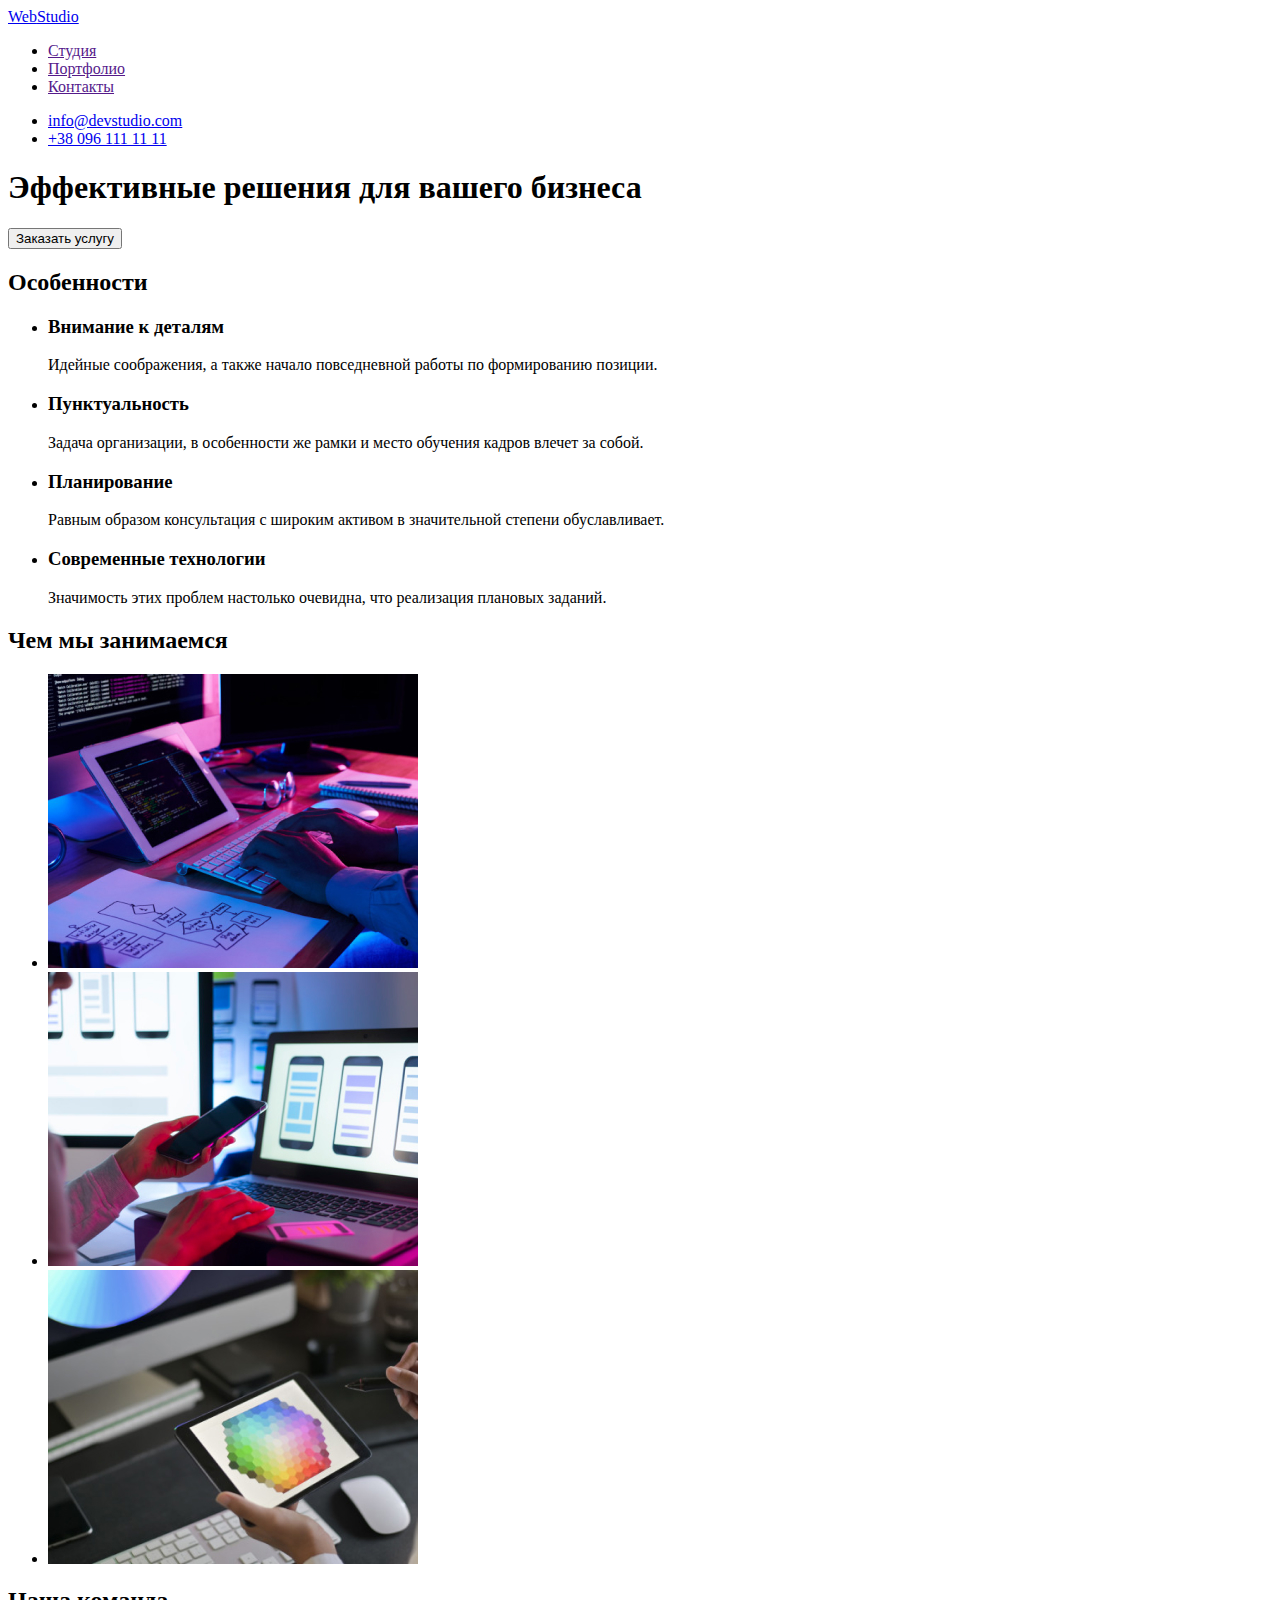
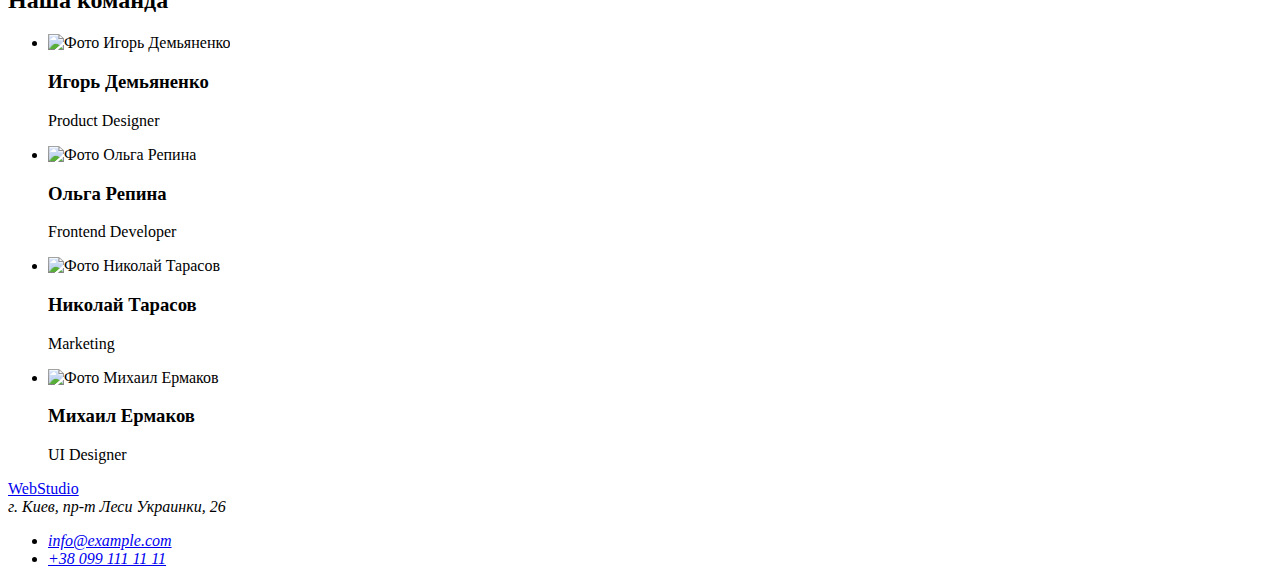
==== index.html @ fd200044 "start" ====
<!DOCTYPE html>
<html lang="ru">
  <head>
    <meta charset="UTF-8" />
    <meta http-equiv="X-UA-Compatible" content="IE=edge" />
    <meta name="viewport" content="width=device-width, initial-scale=1.0" />
    <title>Студия</title>
    <link rel="stylesheet" href="./css/style.css" />
  </head>
  <body>
    <header class="top">
      <!-- Панель навигации -->

      <nav class="panel-nav">
        <a href="/">
          <span class="web">Web</span><span class="studio">Studio</span>
        </a>
        <ul class="nav-item">
          <li><a href="">Студия</a></li>
          <li><a href="">Портфолио</a></li>
          <li><a href="">Контакты</a></li>
        </ul>
      </nav>
      <ul class="nav-contact">
        <li class="mail">
          <a href="mailto:info@devstudio.com">info@devstudio.com</a>
        </li>
        <li class="telephone">
          <a href="tel:+380961111111">+38 096 111 11 11</a>
        </li>
      </ul>
    </header>
    <main>
      <section class="basic-theme">
        <h1 class="eff_for_buss">Эффективные решения для вашего бизнеса</h1>
        <button type="button" class="button">Заказать услугу</button>
      </section>

      <!-- Особенности -->

      <section class="peculiarities">
        <h2>Особенности</h2>
        <ul class="pec-list">
          <li class="pec-item">
            <h3 class="pec-head">Внимание к деталям</h3>
            <p class="pec-parag">
              Идейные соображения, а также начало повседневной работы по
              формированию позиции.
            </p>
          </li>
          <li class="pec-item">
            <h3 class="pec-head">Пунктуальность</h3>
            <p class="pec-parag">
              Задача организации, в особенности же рамки и место обучения кадров
              влечет за собой.
            </p>
          </li>
          <li class="pec-item">
            <h3 class="pec-head">Планирование</h3>
            <p class="pec-parag">
              Равным образом консультация с широким активом в значительной
              степени обуславливает.
            </p>
          </li>
          <li class="pec-item">
            <h3 class="pec-head">Современные технологии</h3>
            <p class="pec-parag">
              Значимость этих проблем настолько очевидна, что реализация
              плановых заданий.
            </p>
          </li>
        </ul>
      </section>

      <!-- Чем мы занимаемся -->

      <section class="wwd">
        <h2 class="team-wwd-head">Чем мы занимаемся</h2>
        <ul class="wwd-list">
          <li class="wwd-item">
            <img src="./img/img1.jpg" alt="программирование" width="370" />
          </li>
          <li class="wwd-item">
            <img
              src="./img/img2.jpg"
              alt="разработка мобильных приложений"
              width="370"
            />
          </li>
          <li class="wwd-item">
            <img src="./img/img3.jpg" alt="графический дизайн" width="370" />
          </li>
        </ul>
      </section>

      <!-- Наша команда -->

      <section class="team">
        <h2 class="team-head">Наша команда</h2>
        <ul class="team-list">
          <li class="team-card">
            <img
              src="/goit-markup-hw-01/img/igor.jpg"
              alt="Фото Игорь Демьяненко"
              width="270"
            />
            <h3 class="name">Игорь Демьяненко</h3>
            <p class="position">Product Designer</p>
          </li>
          <li class="team-card">
            <img
              src="/goit-markup-hw-01/img/olga.jpg"
              alt="Фото Ольга Репина"
              width="270"
            />
            <h3 class="name">Ольга Репина</h3>
            <p class="position">Frontend Developer</p>
          </li>
          <li class="team-card">
            <img
              src="/goit-markup-hw-01/img/nikolay.jpg"
              alt="Фото Николай Тарасов"
              width="270"
            />
            <h3 class="name">Николай Тарасов</h3>
            <p class="position">Marketing</p>
          </li>
          <li class="team-card">
            <img
              src="/goit-markup-hw-01/img/mike.jpg"
              alt="Фото Михаил Ермаков"
              width="270"
            />
            <h3 class="name">Михаил Ермаков</h3>
            <p class="position">UI Designer</p>
          </li>
        </ul>
      </section>
    </main>
    <footer>
      <div class="footer-sec">
        <a href="/">
          <span class="logo">Web</span><span class="studio">Studio</span>
        </a>

        <!-- Как нас найти -->
        <address>
          <span class="location">г. Киев, пр-т Леси Украинки, 26</span>
          <ul class="connection-list">
            <li class="conn-item">
              <a href="mailto:info@example.com">info@example.com</a>
            </li>
            <li class="conn-item">
              <a href="tel:+380991111111">+38 099 111 11 11</a>
            </li>
          </ul>
        </address>
      </div>
    </footer>
  </body>
</html>
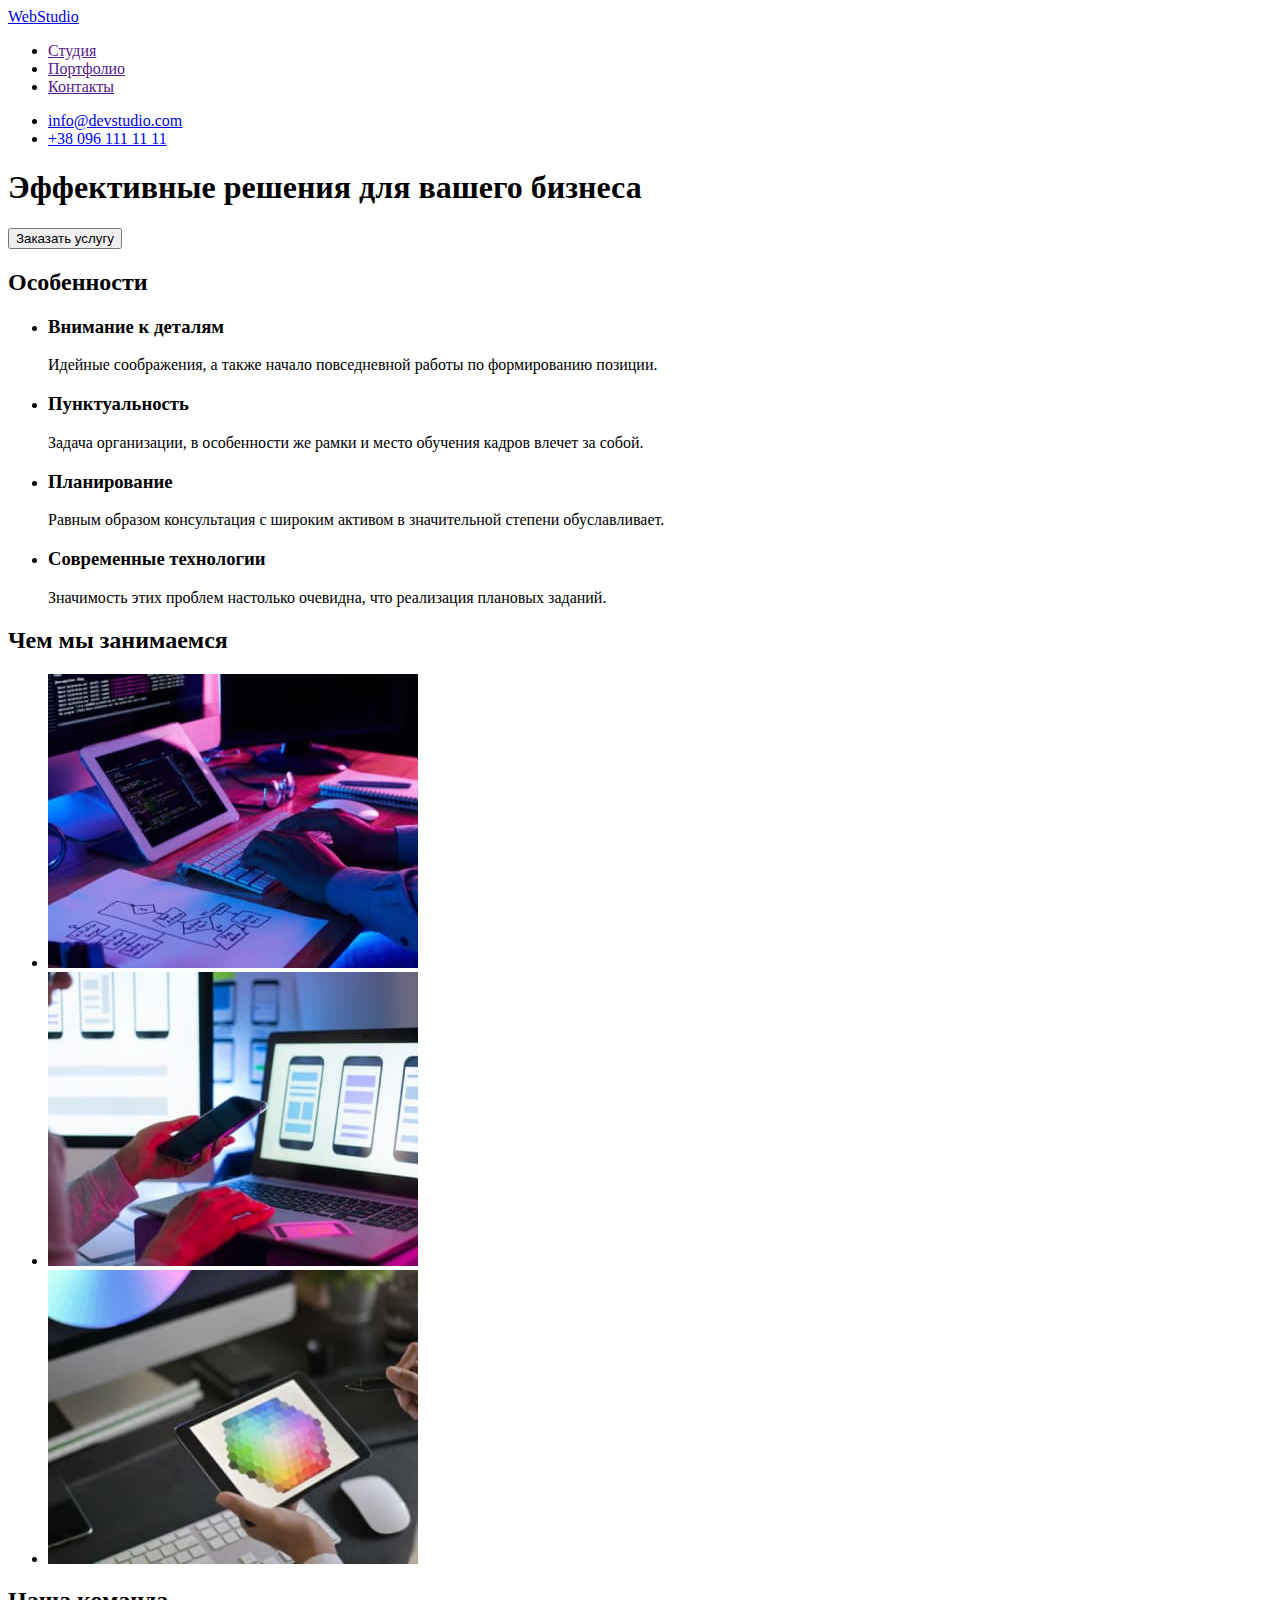
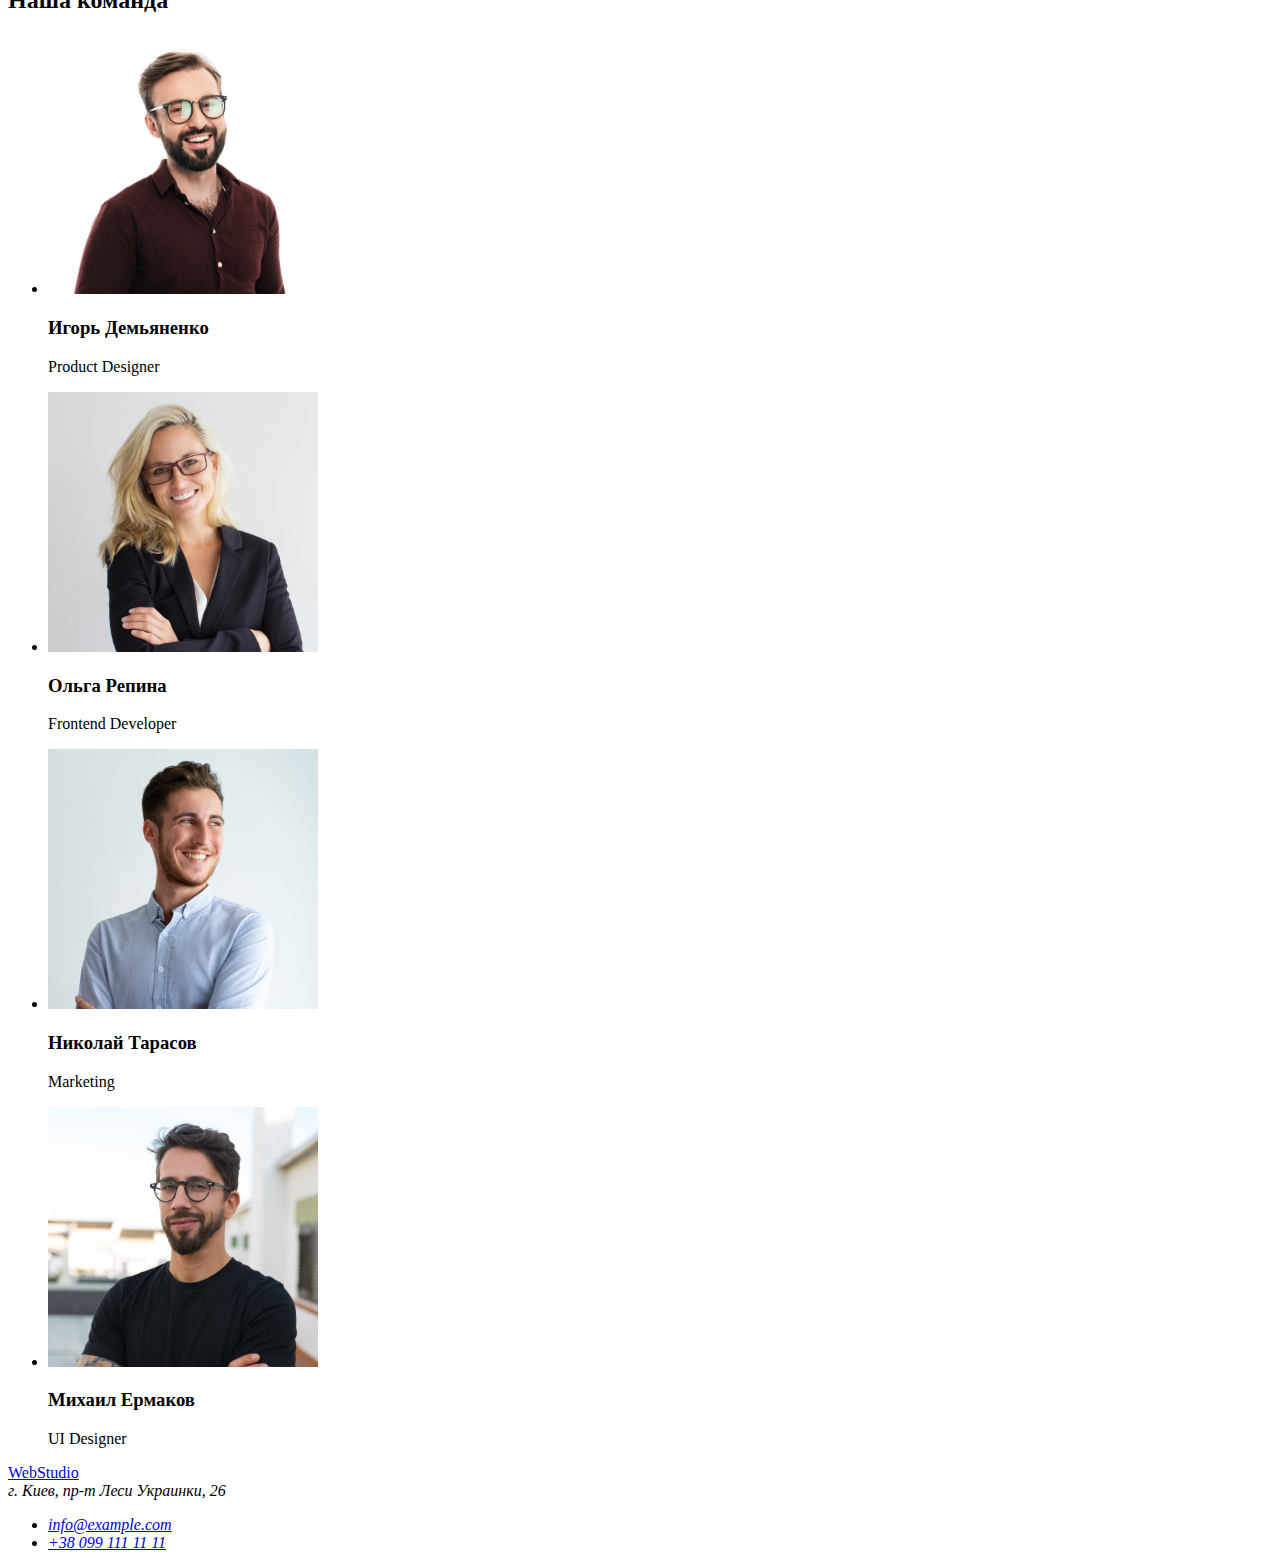
==== commit 38857148: "portfolio-first" ====
--- a/index.html
+++ b/index.html
@@ -99,26 +99,18 @@
         <h2 class="team-head">Наша команда</h2>
         <ul class="team-list">
           <li class="team-card">
-            <img
-              src="/goit-markup-hw-01/img/igor.jpg"
-              alt="Фото Игорь Демьяненко"
-              width="270"
-            />
+            <img src="/img/igor.jpg" alt="Фото Игорь Демьяненко" width="270" />
             <h3 class="name">Игорь Демьяненко</h3>
             <p class="position">Product Designer</p>
           </li>
           <li class="team-card">
-            <img
-              src="/goit-markup-hw-01/img/olga.jpg"
-              alt="Фото Ольга Репина"
-              width="270"
-            />
+            <img src="/img/olga.jpg" alt="Фото Ольга Репина" width="270" />
             <h3 class="name">Ольга Репина</h3>
             <p class="position">Frontend Developer</p>
           </li>
           <li class="team-card">
             <img
-              src="/goit-markup-hw-01/img/nikolay.jpg"
+              src="/img/nikolay.jpg"
               alt="Фото Николай Тарасов"
               width="270"
             />
@@ -126,11 +118,7 @@
             <p class="position">Marketing</p>
           </li>
           <li class="team-card">
-            <img
-              src="/goit-markup-hw-01/img/mike.jpg"
-              alt="Фото Михаил Ермаков"
-              width="270"
-            />
+            <img src="/img/mike.jpg" alt="Фото Михаил Ермаков" width="270" />
             <h3 class="name">Михаил Ермаков</h3>
             <p class="position">UI Designer</p>
           </li>
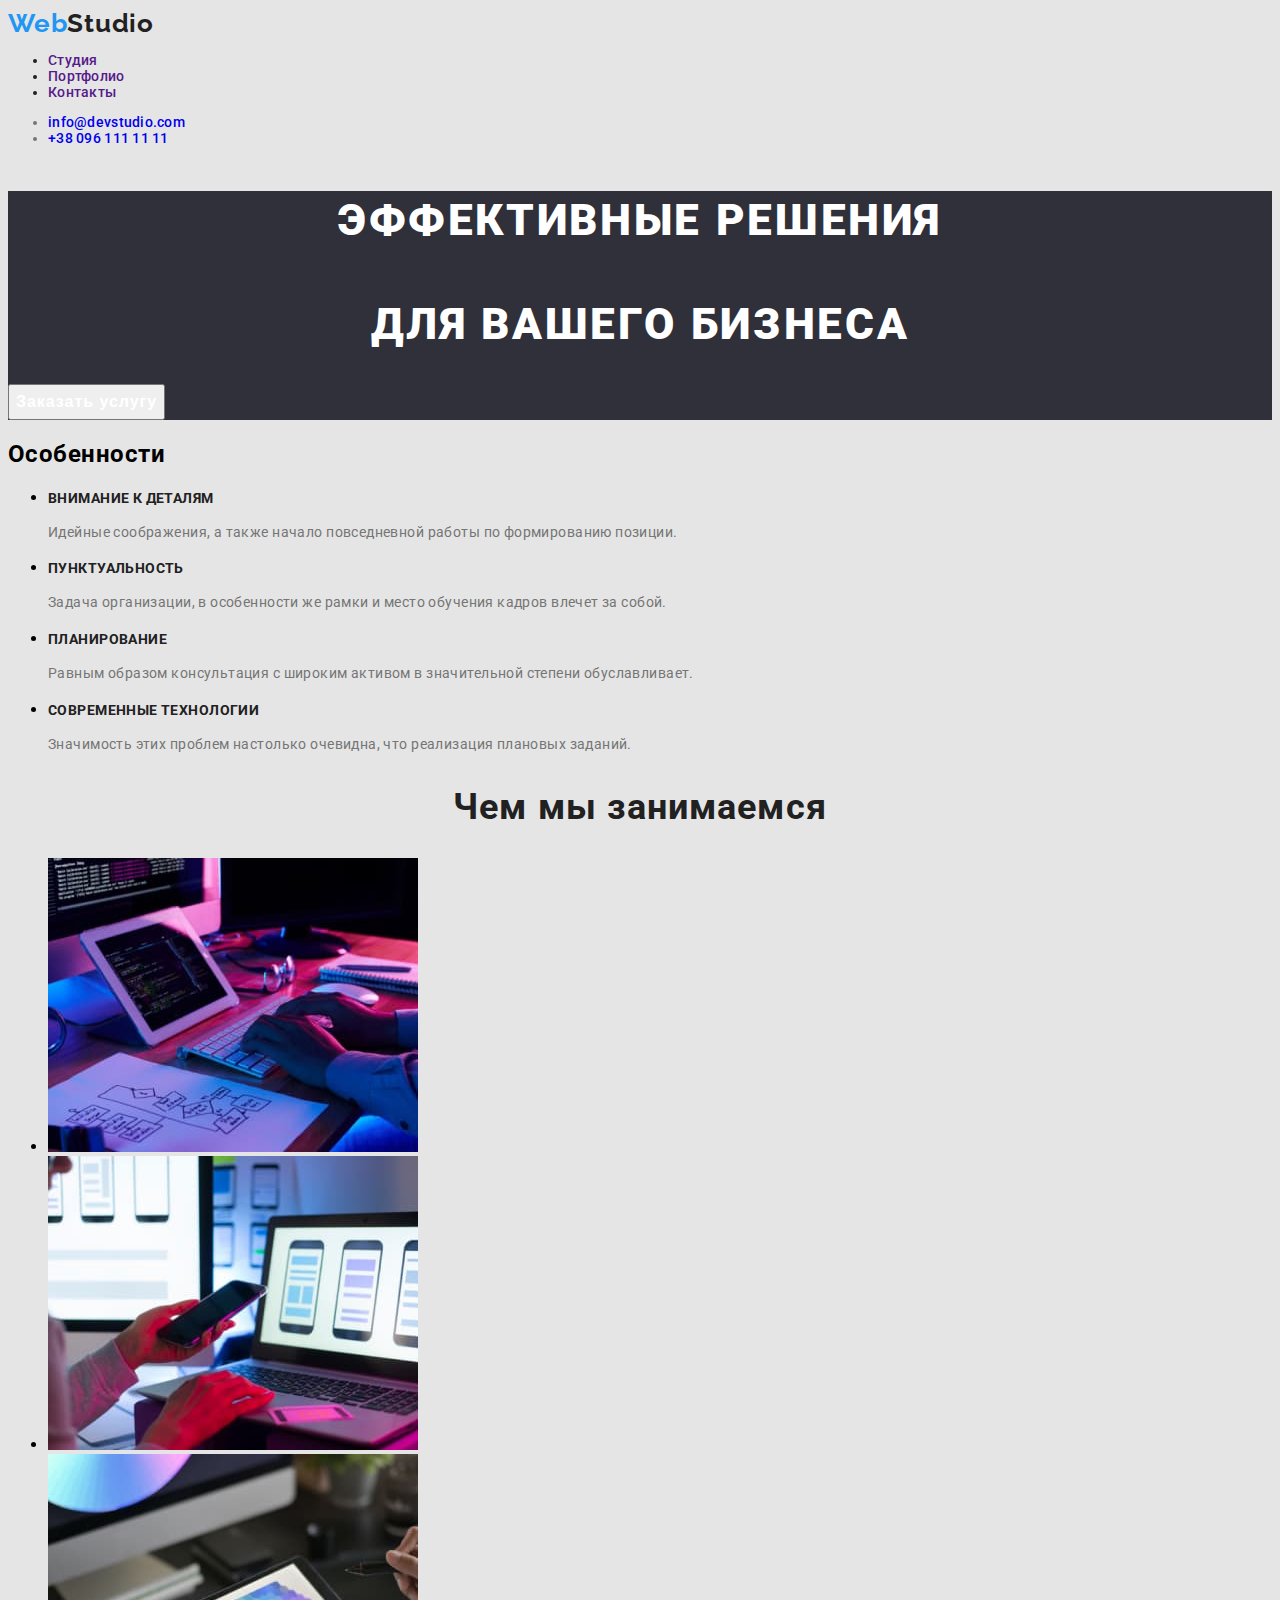
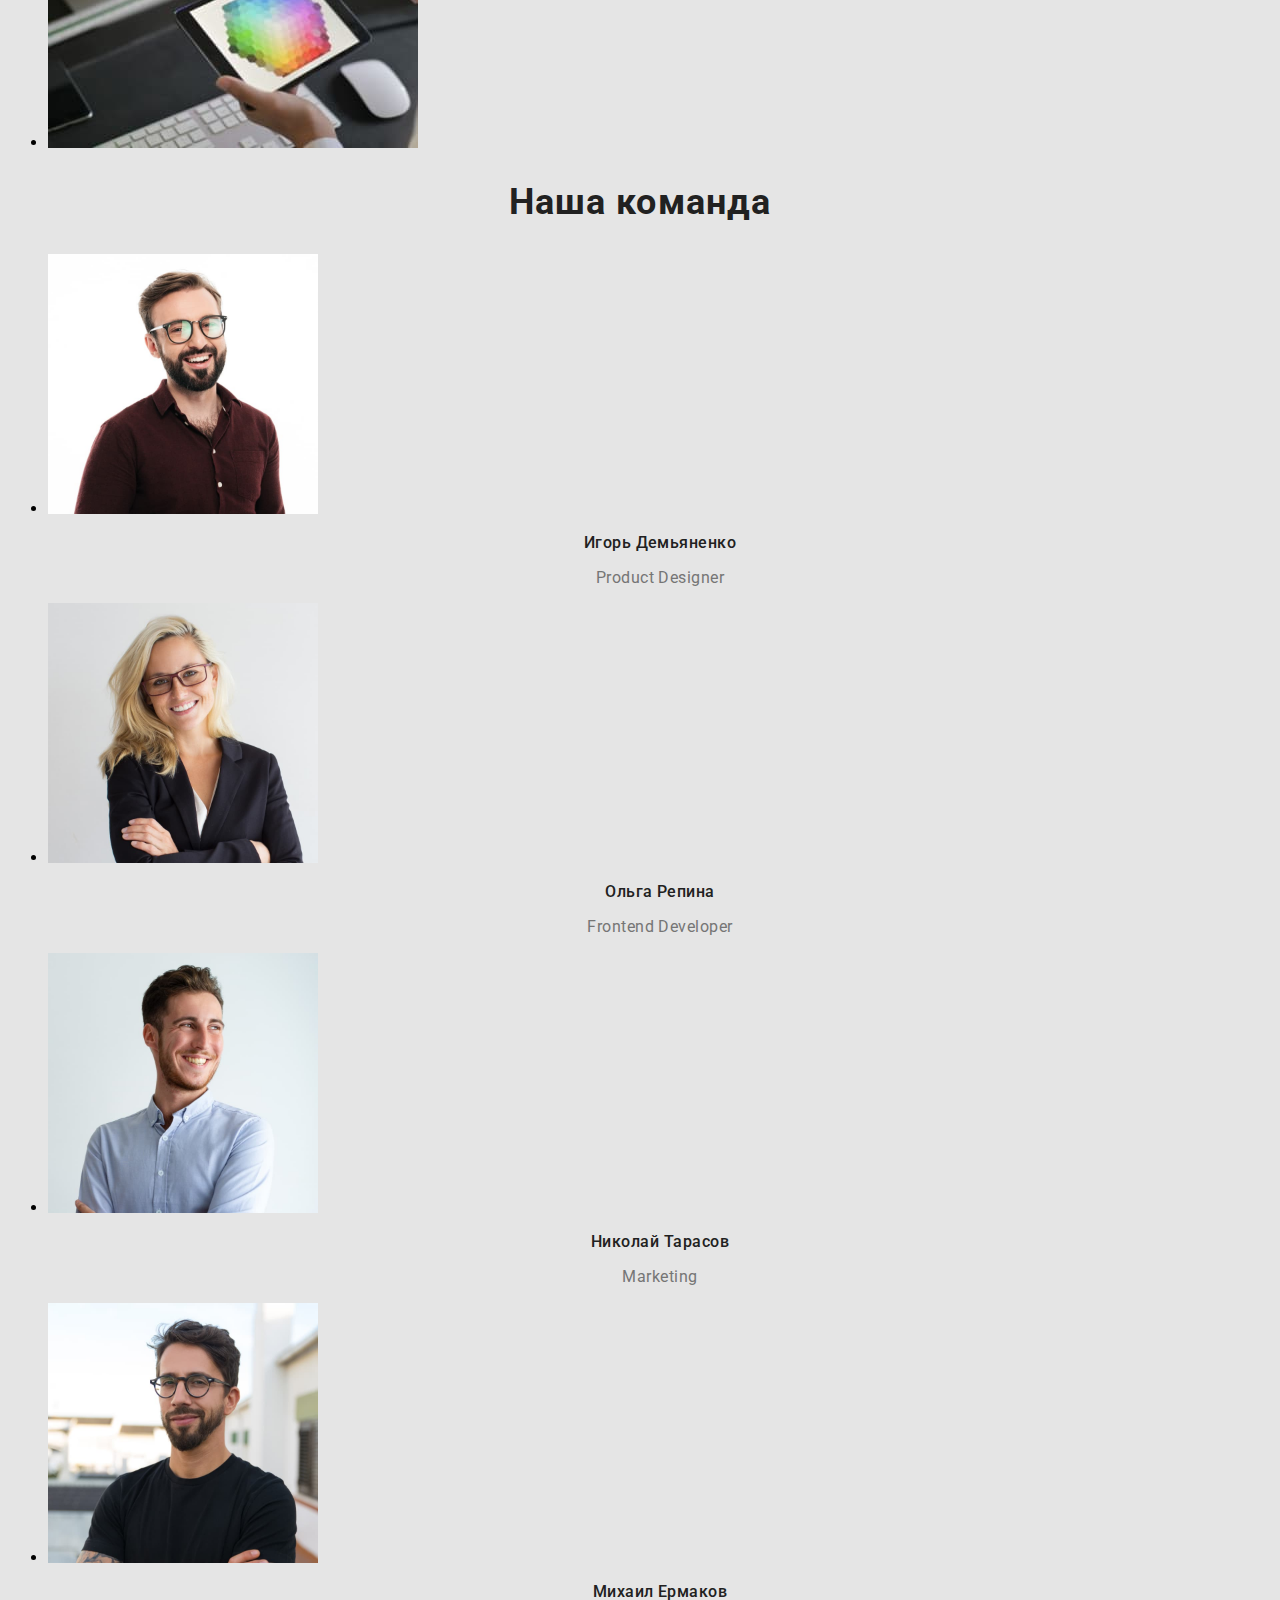
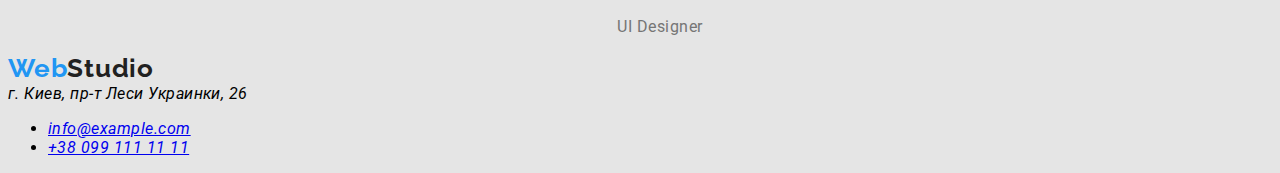
==== commit eae6e0cb: "first-textstyle" ====
--- a/index.html
+++ b/index.html
@@ -5,14 +5,18 @@
     <meta http-equiv="X-UA-Compatible" content="IE=edge" />
     <meta name="viewport" content="width=device-width, initial-scale=1.0" />
     <title>Студия</title>
-    <link rel="stylesheet" href="./css/style.css" />
+    <link rel="stylesheet " href="./css/style.css" />
+    <link
+      href="https://fonts.googleapis.com/css2?family=Oleo+Script&family=Raleway&family=Roboto:wght@400;500;700;900&display=swap"
+      rel="stylesheet"
+    />
   </head>
   <body>
     <header class="top">
       <!-- Панель навигации -->
 
       <nav class="panel-nav">
-        <a href="/">
+        <a class="logo" href="/">
           <span class="web">Web</span><span class="studio">Studio</span>
         </a>
         <ul class="nav-item">
@@ -32,7 +36,10 @@
     </header>
     <main>
       <section class="basic-theme">
-        <h1 class="eff_for_buss">Эффективные решения для вашего бизнеса</h1>
+        <h1 class="eff-for-buss">
+          <p>Эффективные решения</p>
+          для вашего бизнеса
+        </h1>
         <button type="button" class="button">Заказать услугу</button>
       </section>
 
@@ -75,7 +82,7 @@
       <!-- Чем мы занимаемся -->
 
       <section class="wwd">
-        <h2 class="team-wwd-head">Чем мы занимаемся</h2>
+        <h2 class="wwd-title">Чем мы занимаемся</h2>
         <ul class="wwd-list">
           <li class="wwd-item">
             <img src="./img/img1.jpg" alt="программирование" width="370" />
@@ -96,7 +103,7 @@
       <!-- Наша команда -->
 
       <section class="team">
-        <h2 class="team-head">Наша команда</h2>
+        <h2 class="team-title">Наша команда</h2>
         <ul class="team-list">
           <li class="team-card">
             <img src="/img/igor.jpg" alt="Фото Игорь Демьяненко" width="270" />
@@ -127,8 +134,8 @@
     </main>
     <footer>
       <div class="footer-sec">
-        <a href="/">
-          <span class="logo">Web</span><span class="studio">Studio</span>
+        <a class="logo" href="/">
+          <span class="web">Web</span><span class="studio">Studio</span>
         </a>
 
         <!-- Как нас найти -->
--- a/css/style.css
+++ b/css/style.css
@@ -0,0 +1,128 @@
+body {
+  background-color: #e5e5e5;
+  font-family: Roboto, sans-serif;
+  letter-spacing: 0.03em;
+}
+
+/* Панель навигации  */
+.logo {
+  font-family: Raleway, sans-serif;
+  font-weight: 700;
+  font-size: 26px;
+  letter-spacing: 0.03em;
+  line-height: 1.19;
+}
+.logo {
+  text-decoration: none;
+}
+.web {
+  color: #2196f3;
+}
+.studio {
+  color: #212121;
+}
+.nav-item {
+  font-weight: 500;
+  font-size: 14px;
+  line-height: 1.14;
+  letter-spacing: 0.02em;
+  color: #212121;
+}
+.nav-item a {
+  text-decoration: none;
+}
+.nav-item a:hover {
+  color: #2196f3;
+  text-decoration: underline;
+}
+.nav-item a:focus {
+  color: #2196f3;
+  text-decoration: underline;
+}
+.nav-contact {
+  font-weight: 500;
+  font-size: 14px;
+  line-height: 1.14;
+  letter-spacing: 0.02em;
+  color: #757575;
+}
+.nav-contact a {
+  text-decoration: none;
+}
+.nav-contact a:hover {
+  color: #2196f3;
+  text-decoration: underline;
+}
+.nav-contact a:focus {
+  color: #2196f3;
+  text-decoration: underline;
+}
+.basic-theme {
+  background-color: #2f303a;
+}
+.eff-for-buss {
+  font-weight: 900;
+  font-size: 44px;
+  line-height: 1.36;
+  text-align: center;
+  letter-spacing: 0.06em;
+  text-transform: uppercase;
+  color: #ffffff;
+}
+.button {
+  font-weight: 700;
+  font-size: 16px;
+  line-height: 1.88;
+  display: flex;
+  align-items: center;
+  text-align: center;
+  letter-spacing: 0.06em;
+  color: #ffffff;
+}
+.pec-head {
+  font-weight: 700;
+  font-size: 14px;
+  line-height: 1.14;
+  letter-spacing: 0.03em;
+  text-transform: uppercase;
+  color: #212121;
+}
+.pec-parag {
+  font-weight: 400;
+  font-size: 14px;
+  line-height: 1.7;
+  letter-spacing: 0.03em;
+  color: #757575;
+}
+.wwd-title {
+  font-weight: 700;
+  font-size: 36px;
+  line-height: 1.16;
+  text-align: center;
+  letter-spacing: 0.03em;
+  color: #212121;
+}
+.team-title {
+  font-weight: 700;
+  font-size: 36px;
+  line-height: 1.16;
+  text-align: center;
+  letter-spacing: 0.03em;
+  color: #212121;
+}
+.name {
+  font-weight: 500;
+  font-size: 16px;
+  line-height: 1.18;
+  text-align: center;
+  letter-spacing: 0.03em;
+  color: #212121;
+}
+.position {
+  font-weight: 400;
+  font-size: 16px;
+  line-height: 1.18;
+  text-align: center;
+  letter-spacing: 0.03em;
+  color: #757575;
+}
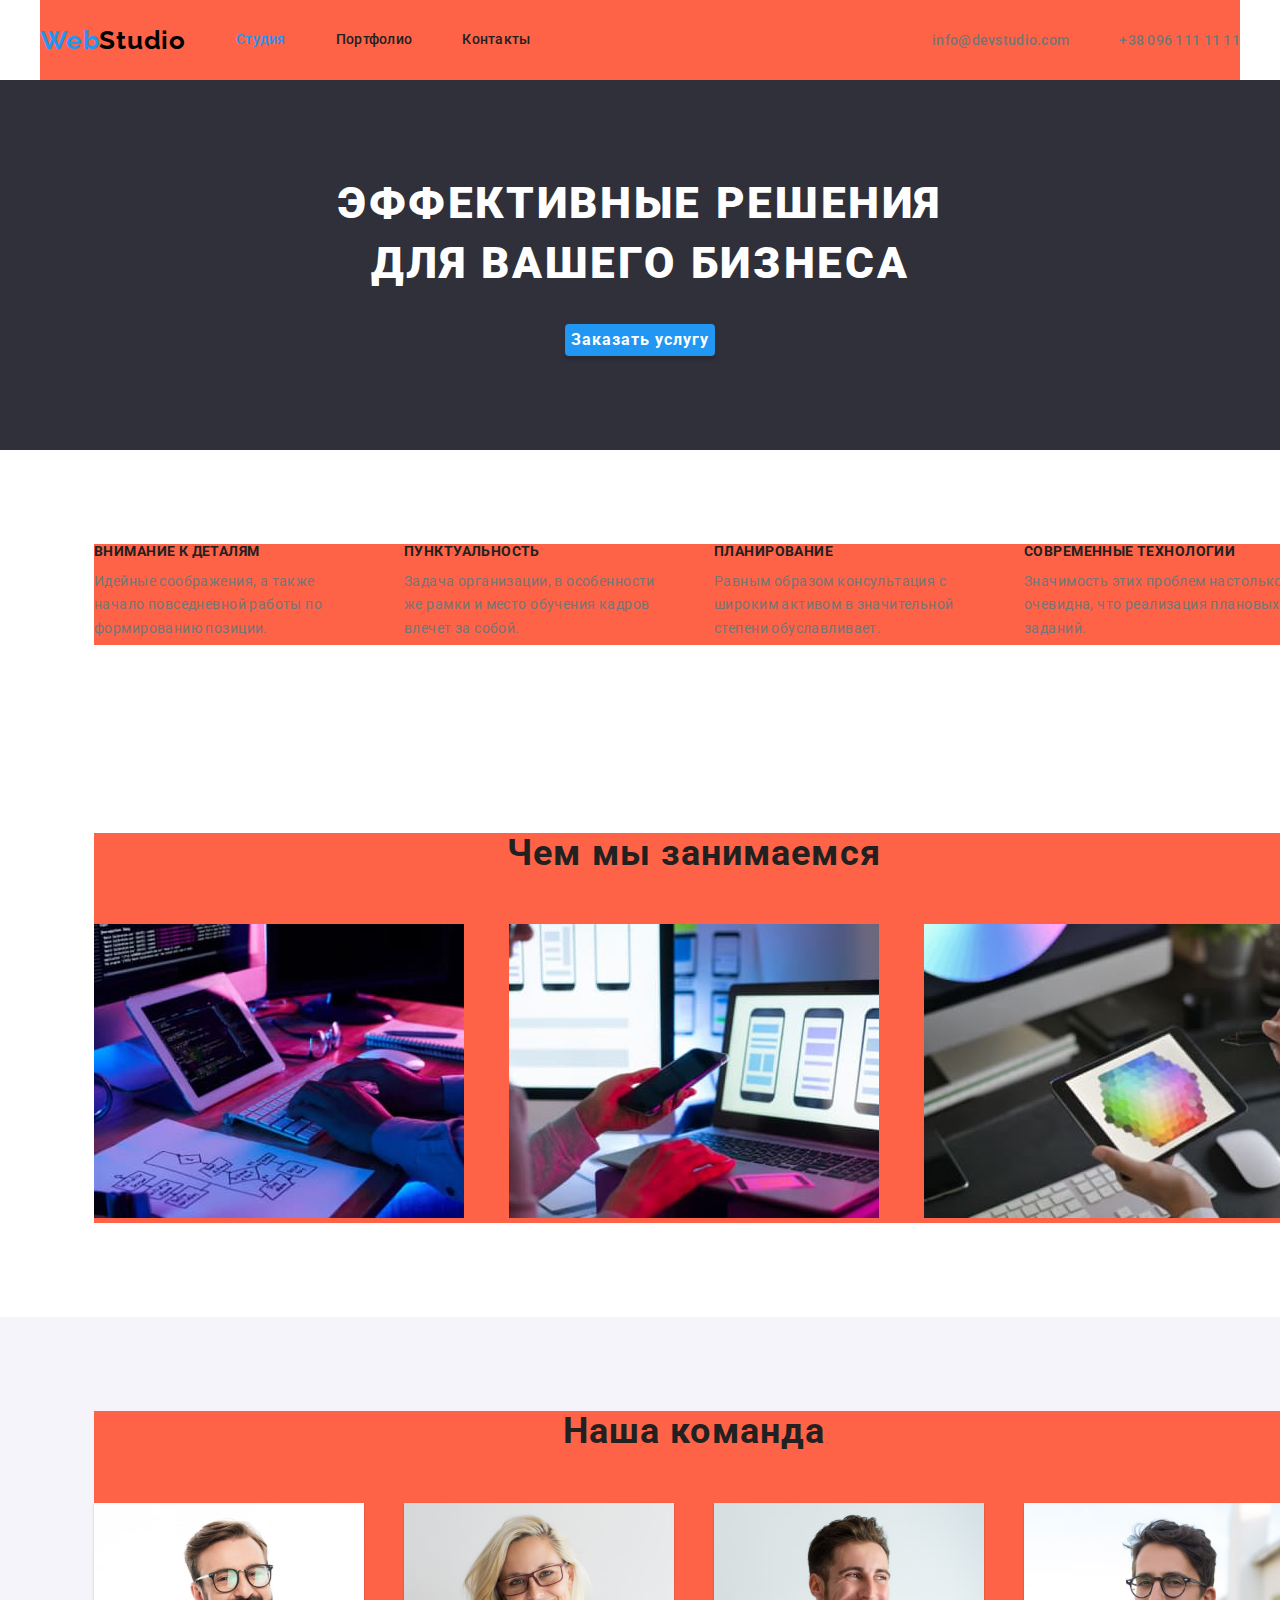
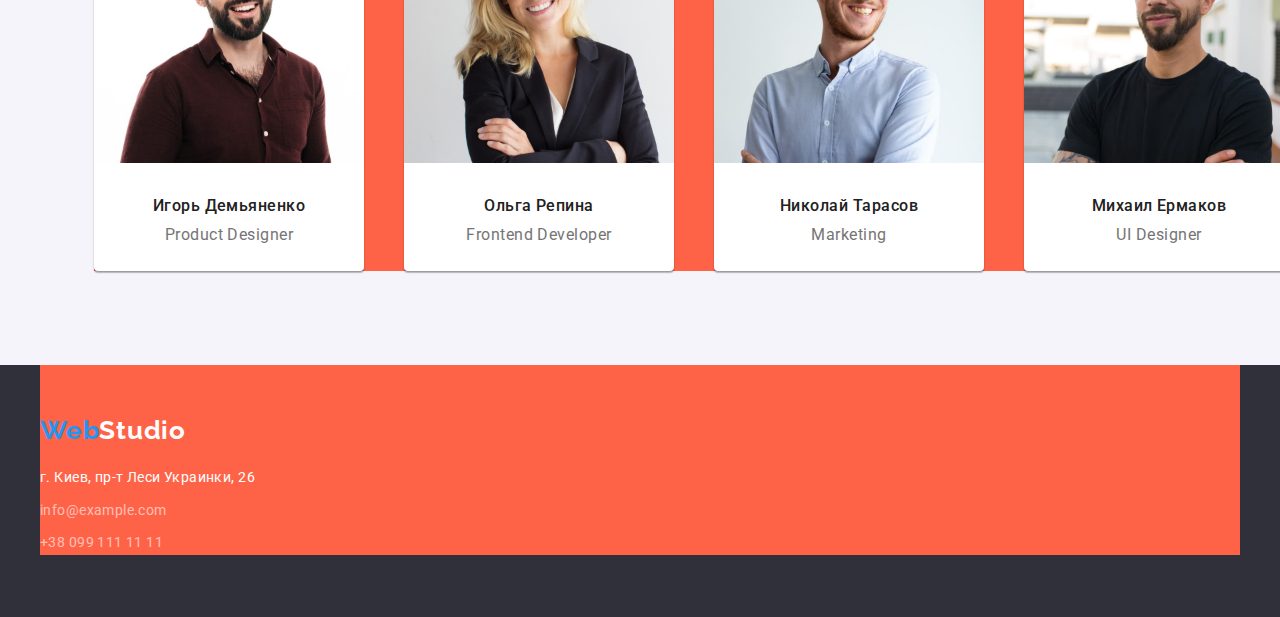
==== commit 0e1edd9d: "start hm03" ====
--- a/index.html
+++ b/index.html
@@ -5,151 +5,164 @@
     <meta http-equiv="X-UA-Compatible" content="IE=edge" />
     <meta name="viewport" content="width=device-width, initial-scale=1.0" />
     <title>Студия</title>
-    <link rel="stylesheet " href="./css/style.css" />
     <link
-      href="https://fonts.googleapis.com/css2?family=Oleo+Script&family=Raleway&family=Roboto:wght@400;500;700;900&display=swap"
+      rel="stylesheet"
+      href="https://cdnjs.cloudflare.com/ajax/libs/modern-normalize/1.1.0/modern-normalize.min.css"
+    />
+    <link rel="stylesheet" href="./css/style.css" />
+    <link
+      href="https://fonts.googleapis.com/css2?family=Raleway:wght@400;700&family=Roboto:wght@400;500;700;900&display=swap"
       rel="stylesheet"
     />
   </head>
   <body>
     <header class="top">
-      <!-- Панель навигации -->
+      <!-- nav-sec -->
 
-      <nav class="panel-nav">
+      <nav class="panel-nav container">
         <a class="logo" href="/">
           <span class="web">Web</span><span class="studio">Studio</span>
         </a>
         <ul class="nav-item">
-          <li><a href="">Студия</a></li>
-          <li><a href="">Портфолио</a></li>
+          <li><a class="current" href="./index.html">Студия</a></li>
+          <li><a href="./portfolio.html">Портфолио</a></li>
           <li><a href="">Контакты</a></li>
         </ul>
+        <ul class="nav-contact">
+          <li class="mail">
+            <a href="mailto:info@devstudio.com">info@devstudio.com</a>
+          </li>
+          <li class="telephone">
+            <a href="tel:+380961111111">+38 096 111 11 11</a>
+          </li>
+        </ul>
       </nav>
-      <ul class="nav-contact">
-        <li class="mail">
-          <a href="mailto:info@devstudio.com">info@devstudio.com</a>
-        </li>
-        <li class="telephone">
-          <a href="tel:+380961111111">+38 096 111 11 11</a>
-        </li>
-      </ul>
     </header>
     <main>
-      <section class="basic-theme">
-        <h1 class="eff-for-buss">
-          <p>Эффективные решения</p>
+      <!-- hero -->
+
+      <section class="section basic-theme">
+        <h1 class="hero-title">
+          Эффективные решения<br />
           для вашего бизнеса
         </h1>
-        <button type="button" class="button">Заказать услугу</button>
+        <button type="button" class="button one">Заказать услугу</button>
       </section>
 
-      <!-- Особенности -->
+      <!-- peculiarities -->
 
-      <section class="peculiarities">
-        <h2>Особенности</h2>
-        <ul class="pec-list">
-          <li class="pec-item">
-            <h3 class="pec-head">Внимание к деталям</h3>
-            <p class="pec-parag">
-              Идейные соображения, а также начало повседневной работы по
-              формированию позиции.
-            </p>
+      <section class="section peculiarities">
+        <div class="container">
+          <ul class="pec-list">
+            <li class="pec-item">
+              <h3 class="pec-head">Внимание к деталям</h3>
+              <p class="pec-parag">
+                Идейные соображения, а также начало повседневной работы по
+                формированию позиции.
+              </p>
+            </li>
+            <li class="pec-item">
+              <h3 class="pec-head">Пунктуальность</h3>
+              <p class="pec-parag">
+                Задача организации, в особенности же рамки и место обучения
+                кадров влечет за собой.
+              </p>
+            </li>
+            <li class="pec-item">
+              <h3 class="pec-head">Планирование</h3>
+              <p class="pec-parag">
+                Равным образом консультация с широким активом в значительной
+                степени обуславливает.
+              </p>
+            </li>
+            <li class="pec-item">
+              <h3 class="pec-head">Современные технологии</h3>
+              <p class="pec-parag">
+                Значимость этих проблем настолько очевидна, что реализация
+                плановых заданий.
+              </p>
+            </li>
+          </ul>
+        </div>
+      </section>
+
+      <!-- what we do -->
+
+      <section class="section wwd">
+        <div class="container">
+          <h2 class="wwd-title">Чем мы занимаемся</h2>
+          <ul class="wwd-list">
+            <li class="wwd-item">
+              <img src="./img/img1.jpg" alt="программирование" width="370" />
+            </li>
+            <li class="wwd-item">
+              <img
+                src="./img/img2.jpg"
+                alt="разработка мобильных приложений"
+                width="370"
+              />
+            </li>
+            <li class="wwd-item">
+              <img src="./img/img3.jpg" alt="графический дизайн" width="370" />
+            </li>
+          </ul>
+        </div>
+      </section>
+
+      <!-- our team -->
+
+      <section class="section team">
+        <div class="container">
+          <h2 class="team-title">Наша команда</h2>
+          <ul class="team-list">
+            <li class="team-card">
+              <img
+                src="./img/igor.jpg"
+                alt="Фото Игорь Демьяненко"
+                width="270"
+              />
+              <h3 class="name">Игорь Демьяненко</h3>
+              <p class="position">Product Designer</p>
+            </li>
+            <li class="team-card">
+              <img src="./img/olga.jpg" alt="Фото Ольга Репина" width="270" />
+              <h3 class="name">Ольга Репина</h3>
+              <p class="position">Frontend Developer</p>
+            </li>
+            <li class="team-card">
+              <img
+                src="./img/nikolay.jpg"
+                alt="Фото Николай Тарасов"
+                width="270"
+              />
+              <h3 class="name">Николай Тарасов</h3>
+              <p class="position">Marketing</p>
+            </li>
+            <li class="team-card">
+              <img src="./img/mike.jpg" alt="Фото Михаил Ермаков" width="270" />
+              <h3 class="name">Михаил Ермаков</h3>
+              <p class="position">UI Designer</p>
+            </li>
+          </ul>
+        </div>
+      </section>
+    </main>
+    <footer class="footer">
+      <div class="footer-sec container">
+        <a class="logo" href="/">
+          <span class="web">Web</span><span class="studio-footer">Studio</span>
+        </a>
+
+        <!-- connection -->
+        <address>г. Киев, пр-т Леси Украинки, 26</address>
+        <ul class="connection-list">
+          <li class="conn-item">
+            <a href="mailto:info@example.com">info@example.com</a>
           </li>
-          <li class="pec-item">
-            <h3 class="pec-head">Пунктуальность</h3>
-            <p class="pec-parag">
-              Задача организации, в особенности же рамки и место обучения кадров
-              влечет за собой.
-            </p>
-          </li>
-          <li class="pec-item">
-            <h3 class="pec-head">Планирование</h3>
-            <p class="pec-parag">
-              Равным образом консультация с широким активом в значительной
-              степени обуславливает.
-            </p>
-          </li>
-          <li class="pec-item">
-            <h3 class="pec-head">Современные технологии</h3>
-            <p class="pec-parag">
-              Значимость этих проблем настолько очевидна, что реализация
-              плановых заданий.
-            </p>
+          <li class="conn-item">
+            <a href="tel:+380991111111">+38 099 111 11 11</a>
           </li>
         </ul>
-      </section>
-
-      <!-- Чем мы занимаемся -->
-
-      <section class="wwd">
-        <h2 class="wwd-title">Чем мы занимаемся</h2>
-        <ul class="wwd-list">
-          <li class="wwd-item">
-            <img src="./img/img1.jpg" alt="программирование" width="370" />
-          </li>
-          <li class="wwd-item">
-            <img
-              src="./img/img2.jpg"
-              alt="разработка мобильных приложений"
-              width="370"
-            />
-          </li>
-          <li class="wwd-item">
-            <img src="./img/img3.jpg" alt="графический дизайн" width="370" />
-          </li>
-        </ul>
-      </section>
-
-      <!-- Наша команда -->
-
-      <section class="team">
-        <h2 class="team-title">Наша команда</h2>
-        <ul class="team-list">
-          <li class="team-card">
-            <img src="/img/igor.jpg" alt="Фото Игорь Демьяненко" width="270" />
-            <h3 class="name">Игорь Демьяненко</h3>
-            <p class="position">Product Designer</p>
-          </li>
-          <li class="team-card">
-            <img src="/img/olga.jpg" alt="Фото Ольга Репина" width="270" />
-            <h3 class="name">Ольга Репина</h3>
-            <p class="position">Frontend Developer</p>
-          </li>
-          <li class="team-card">
-            <img
-              src="/img/nikolay.jpg"
-              alt="Фото Николай Тарасов"
-              width="270"
-            />
-            <h3 class="name">Николай Тарасов</h3>
-            <p class="position">Marketing</p>
-          </li>
-          <li class="team-card">
-            <img src="/img/mike.jpg" alt="Фото Михаил Ермаков" width="270" />
-            <h3 class="name">Михаил Ермаков</h3>
-            <p class="position">UI Designer</p>
-          </li>
-        </ul>
-      </section>
-    </main>
-    <footer>
-      <div class="footer-sec">
-        <a class="logo" href="/">
-          <span class="web">Web</span><span class="studio">Studio</span>
-        </a>
-
-        <!-- Как нас найти -->
-        <address>
-          <span class="location">г. Киев, пр-т Леси Украинки, 26</span>
-          <ul class="connection-list">
-            <li class="conn-item">
-              <a href="mailto:info@example.com">info@example.com</a>
-            </li>
-            <li class="conn-item">
-              <a href="tel:+380991111111">+38 099 111 11 11</a>
-            </li>
-          </ul>
-        </address>
       </div>
     </footer>
   </body>
--- a/css/style.css
+++ b/css/style.css
@@ -1,66 +1,116 @@
+:root {
+  --basic-text-color: #212121;
+  --secondary-text-color: #757575;
+  --accented-text-color: #2196f3;
+}
 body {
-  background-color: #e5e5e5;
   font-family: Roboto, sans-serif;
-  letter-spacing: 0.03em;
+  color: #212121;
+  letter-spacing: 0.03em;
+}
+.section {
+  padding: 94px;
+}
+.container {
+  width: 1200px;
+  margin: 0 auto;
+  padding: auto 15;
+  background-color: tomato;
+}
+h1,
+h2,
+h3,
+p {
+  margin-bottom: 0;
+  margin-top: 0;
+}
+ul {
+  padding: 0;
+  margin: 0;
 }
 
-/* Панель навигации  */
+/* navigation sec  */
+header {
+  background-color: #ffffff;
+}
+ul {
+  list-style: none;
+}
 .logo {
+  text-decoration: none;
   font-family: Raleway, sans-serif;
   font-weight: 700;
   font-size: 26px;
   letter-spacing: 0.03em;
   line-height: 1.19;
 }
-.logo {
-  text-decoration: none;
+.panel-nav > .logo {
+  margin-right: 50px;
 }
 .web {
-  color: #2196f3;
+  color: var(--accented-text-color);
 }
 .studio {
-  color: #212121;
+  color: #000000;
+}
+.panel-nav .link.current {
+  color: var(--accented-text-color);
+}
+.panel-nav {
+  display: flex;
+  align-items: center;
+  height: 80px;
 }
 .nav-item {
+  display: flex;
   font-weight: 500;
   font-size: 14px;
   line-height: 1.14;
   letter-spacing: 0.02em;
   color: #212121;
+  cursor: pointer;
+}
+.nav-item li:not(:first-child) {
+  margin-left: 50px;
 }
 .nav-item a {
-  text-decoration: none;
-}
-.nav-item a:hover {
-  color: #2196f3;
-  text-decoration: underline;
-}
+  color: inherit;
+  text-decoration: none;
+}
+.nav-item a.current {
+  color: var(--accented-text-color);
+}
+.nav-item a:hover,
 .nav-item a:focus {
-  color: #2196f3;
-  text-decoration: underline;
+  color: var(--accented-text-color);
 }
 .nav-contact {
+  display: flex;
+  margin-left: auto;
+}
+.nav-contact li:not(:first-child) {
+  margin-left: 50px;
+}
+.nav-contact a {
+  text-decoration: none;
   font-weight: 500;
   font-size: 14px;
   line-height: 1.14;
   letter-spacing: 0.02em;
-  color: #757575;
-}
-.nav-contact a {
-  text-decoration: none;
-}
-.nav-contact a:hover {
-  color: #2196f3;
-  text-decoration: underline;
-}
+  cursor: pointer;
+  color: var(--secondary-text-color);
+}
+.nav-contact a:hover,
 .nav-contact a:focus {
-  color: #2196f3;
-  text-decoration: underline;
-}
+  color: var(--accented-text-color);
+}
+/* hero */
 .basic-theme {
+  text-align: center;
   background-color: #2f303a;
 }
-.eff-for-buss {
+.hero-title {
+  margin-bottom: 30px;
   font-weight: 900;
   font-size: 44px;
   line-height: 1.36;
@@ -69,23 +119,56 @@
   text-transform: uppercase;
   color: #ffffff;
 }
-.button {
+/* all button */
+
+.button.one {
   font-weight: 700;
   font-size: 16px;
   line-height: 1.88;
-  display: flex;
-  align-items: center;
-  text-align: center;
   letter-spacing: 0.06em;
-  color: #ffffff;
+  cursor: pointer;
+  color: #ffffff;
+  background-color: var(--accented-text-color);
+  box-shadow: 0px 4px 4px rgba(0, 0, 0, 0.15);
+  border: 0px;
+  border-radius: 4px;
+}
+.button.one:hover,
+.button.one:focus {
+  background-color: #188ce8;
+  color: #ffffff;
+}
+button:hover,
+button:focus {
+  background-color: var(--accented-text-color);
+  color: #ffffff;
+}
+.button-port {
+  background-color: #f5f4fa;
+  font-weight: 500;
+  font-size: 16px;
+  line-height: 1.62;
+  text-align: center;
+  letter-spacing: 0.03em;
+  color: var(--basic-text-color);
+  cursor: pointer;
+}
+/* peculiarities */
+.pec-list {
+  display: flex;
+  justify-content: space-between;
+}
+.pec-item {
+  width: 270px;
+  height: 101px;
 }
 .pec-head {
+  margin-bottom: 10px;
   font-weight: 700;
   font-size: 14px;
   line-height: 1.14;
   letter-spacing: 0.03em;
   text-transform: uppercase;
-  color: #212121;
 }
 .pec-parag {
   font-weight: 400;
@@ -94,35 +177,113 @@
   letter-spacing: 0.03em;
   color: #757575;
 }
+/* what we do */
+.wwd-list {
+  display: flex;
+  justify-content: space-between;
+}
 .wwd-title {
+  margin-bottom: 50px;
   font-weight: 700;
   font-size: 36px;
   line-height: 1.16;
   text-align: center;
   letter-spacing: 0.03em;
-  color: #212121;
+}
+/* team */
+.team-list {
+  display: flex;
+  justify-content: space-between;
+}
+.team {
+  background-color: #f5f4fa;
 }
 .team-title {
+  margin-bottom: 50px;
   font-weight: 700;
   font-size: 36px;
   line-height: 1.16;
   text-align: center;
   letter-spacing: 0.03em;
-  color: #212121;
+}
+.team-card {
+  height: 368px;
+  background: #ffffff;
+  box-shadow: 0px 1px 3px rgba(0, 0, 0, 0.12), 0px 1px 1px rgba(0, 0, 0, 0.14),
+    0px 2px 1px rgba(0, 0, 0, 0.2);
+  border-radius: 0px 0px 4px 4px;
 }
 .name {
+  margin-top: 30px;
   font-weight: 500;
   font-size: 16px;
   line-height: 1.18;
   text-align: center;
   letter-spacing: 0.03em;
-  color: #212121;
 }
 .position {
+  margin-top: 10px;
   font-weight: 400;
   font-size: 16px;
   line-height: 1.18;
   text-align: center;
   letter-spacing: 0.03em;
-  color: #757575;
-}
+  color: var(--secondary-text-color);
+}
+/* our project */
+.name-project {
+  font-weight: 700;
+  font-size: 18px;
+  line-height: 2;
+  letter-spacing: 0.06em;
+  color: var(--basic-text-color);
+}
+.product {
+  font-weight: 400;
+  font-size: 16px;
+  line-height: 1.88;
+  letter-spacing: 0.03em;
+  color: var(--secondary-text-color);
+}
+.link-project {
+  text-decoration: none;
+}
+.studio-footer {
+  color: #ffffff;
+}
+/* footer sec */
+footer {
+  height: 252px;
+  background: #2f303a;
+}
+/* .footer-sec {
+  padding-top: 50px;
+} */
+.footer-sec > .logo {
+  display: inline-block;
+  margin-top: 50px;
+  margin-bottom: 20px;
+}
+address {
+  font-style: normal;
+  font-weight: 400;
+  font-size: 14px;
+  line-height: 1.71;
+  letter-spacing: 0.03em;
+  color: #ffffff;
+}
+.conn-item a {
+  font-weight: 400;
+  font-size: 14px;
+  line-height: 1.71;
+  letter-spacing: 0.03em;
+  color: rgba(255, 255, 255, 0.6);
+  text-decoration: none;
+}
+.conn-item {
+  margin-top: 9px;
+}
+.conn-item a:focus,
+.conn-item a:hover {
+  color: var(--accented-text-color);
+}
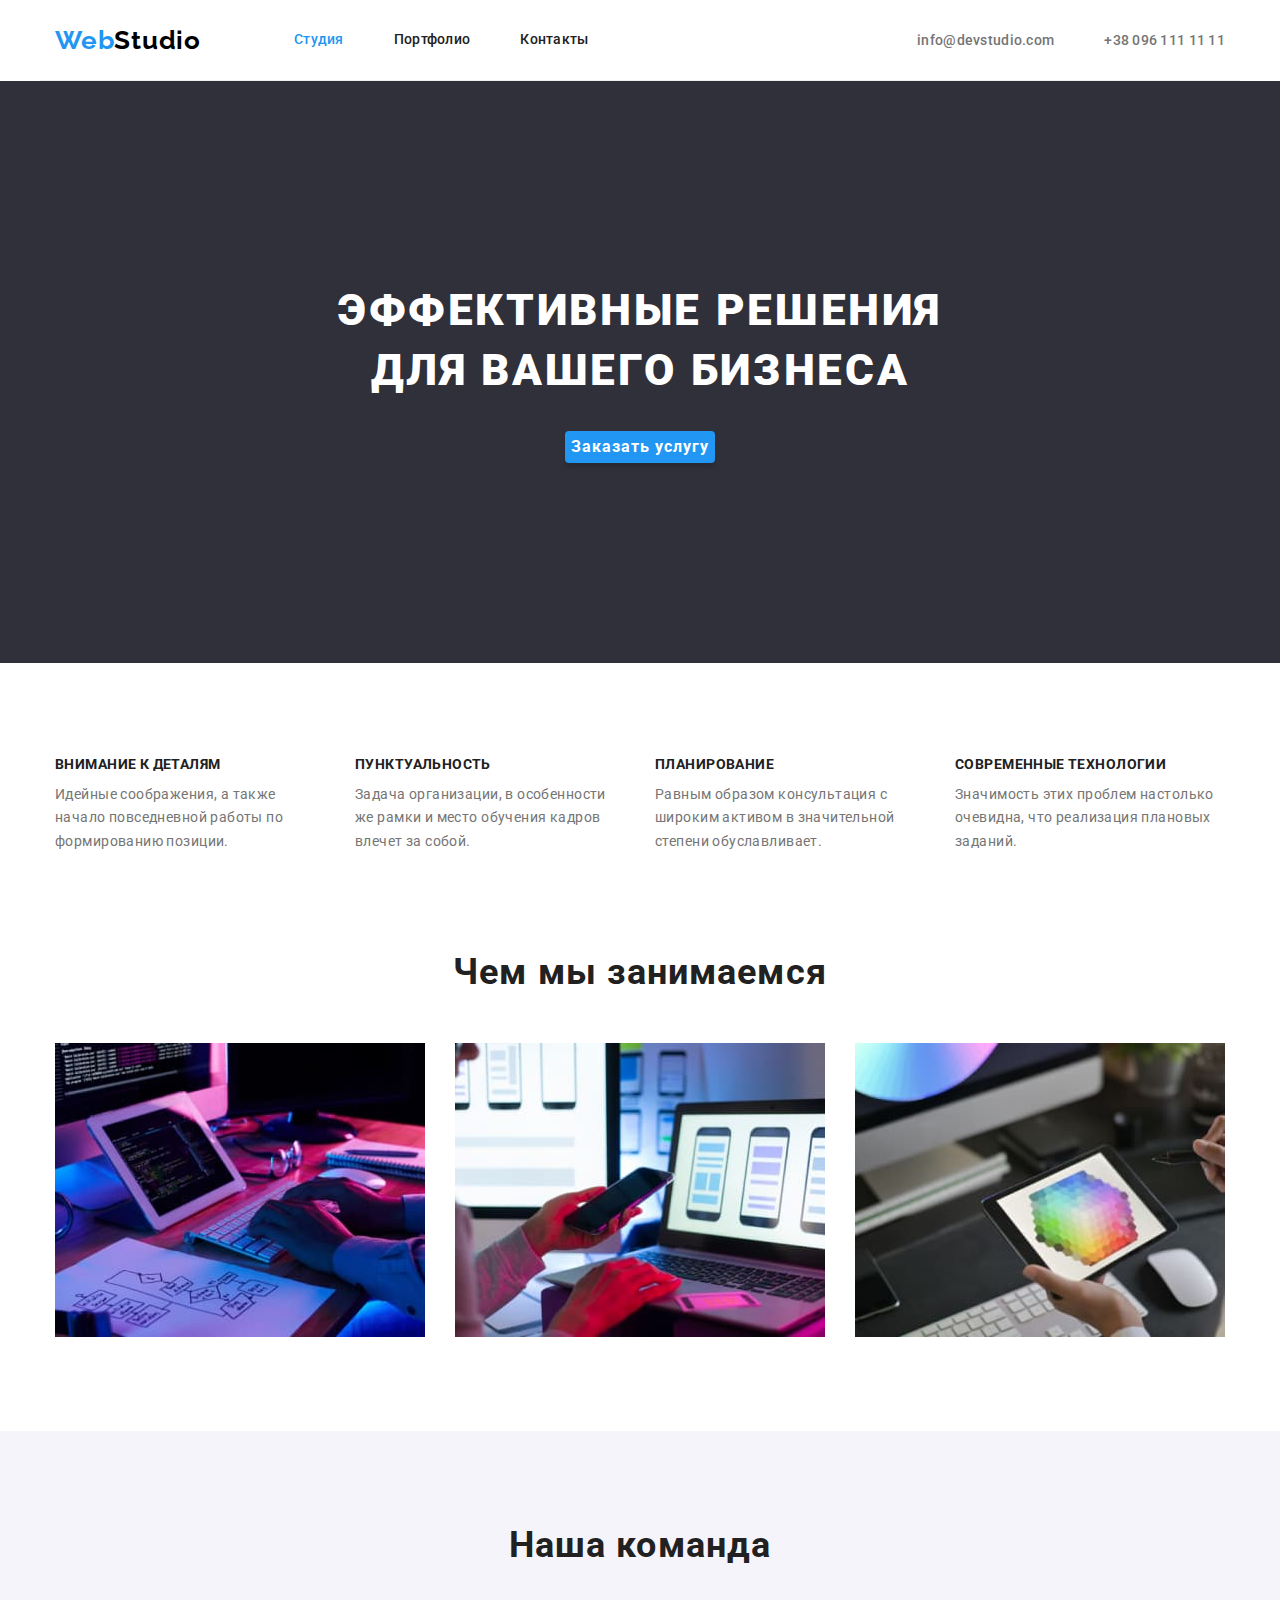
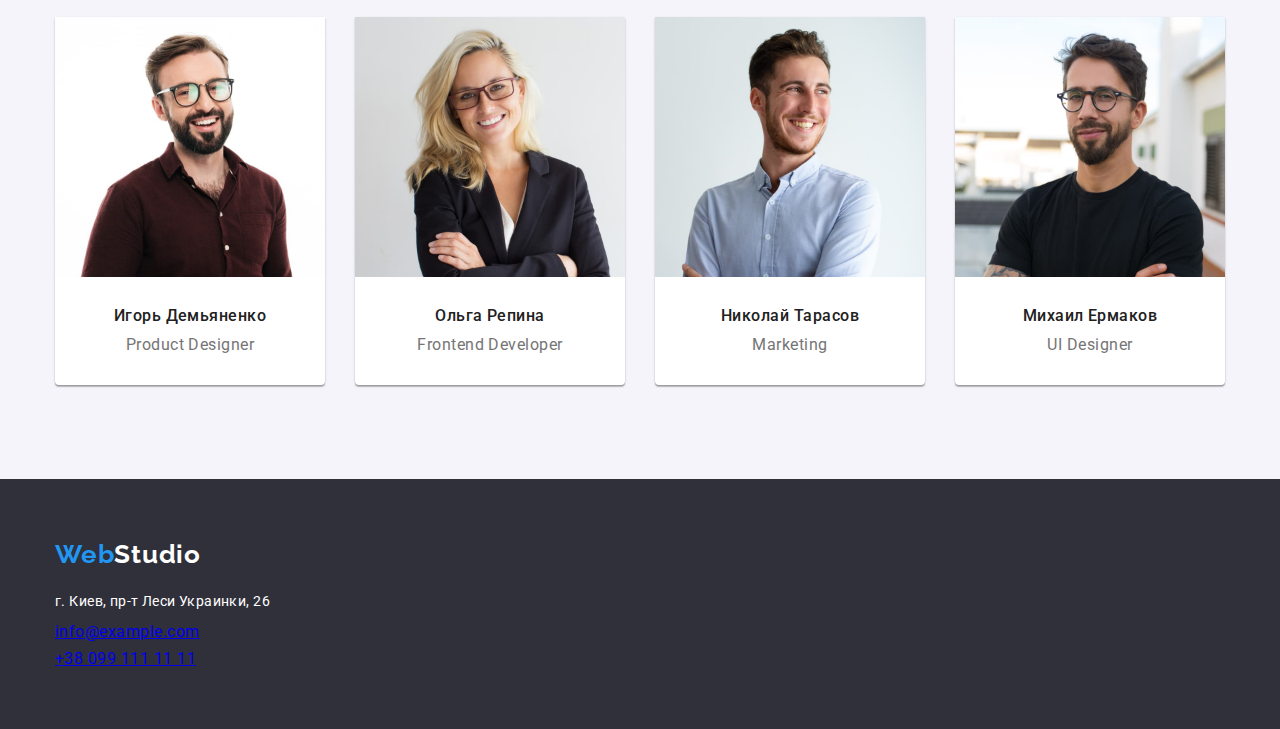
==== commit 7ca8e044: "second correction" ====
--- a/index.html
+++ b/index.html
@@ -18,16 +18,17 @@
   <body>
     <header class="top">
       <!-- nav-sec -->
-
-      <nav class="panel-nav container">
-        <a class="logo" href="/">
-          <span class="web">Web</span><span class="studio">Studio</span>
-        </a>
-        <ul class="nav-item">
-          <li><a class="current" href="./index.html">Студия</a></li>
-          <li><a href="./portfolio.html">Портфолио</a></li>
-          <li><a href="">Контакты</a></li>
-        </ul>
+      <div class="container head">
+        <nav class="panel-nav">
+          <a class="logo" href="/">
+            <span class="web">Web</span><span class="studio">Studio</span>
+          </a>
+          <ul class="nav-item">
+            <li><a class="current" href="./index.html">Студия</a></li>
+            <li><a href="./portfolio.html">Портфолио</a></li>
+            <li><a href="">Контакты</a></li>
+          </ul>
+        </nav>
         <ul class="nav-contact">
           <li class="mail">
             <a href="mailto:info@devstudio.com">info@devstudio.com</a>
@@ -36,17 +37,16 @@
             <a href="tel:+380961111111">+38 096 111 11 11</a>
           </li>
         </ul>
-      </nav>
+      </div>
     </header>
     <main>
       <!-- hero -->
 
       <section class="section basic-theme">
-        <h1 class="hero-title">
-          Эффективные решения<br />
-          для вашего бизнеса
-        </h1>
-        <button type="button" class="button one">Заказать услугу</button>
+        <div class="container">
+          <h1 class="hero-title">Эффективные решения для вашего бизнеса</h1>
+          <button type="button" class="button one">Заказать услугу</button>
+        </div>
       </section>
 
       <!-- peculiarities -->
@@ -115,33 +115,41 @@
         <div class="container">
           <h2 class="team-title">Наша команда</h2>
           <ul class="team-list">
-            <li class="team-card">
+            <li class="team-item">
               <img
                 src="./img/igor.jpg"
                 alt="Фото Игорь Демьяненко"
                 width="270"
               />
-              <h3 class="name">Игорь Демьяненко</h3>
-              <p class="position">Product Designer</p>
+              <div class="team-card">
+                <h3 class="name">Игорь Демьяненко</h3>
+                <p class="position">Product Designer</p>
+              </div>
             </li>
-            <li class="team-card">
+            <li class="team-item">
               <img src="./img/olga.jpg" alt="Фото Ольга Репина" width="270" />
-              <h3 class="name">Ольга Репина</h3>
-              <p class="position">Frontend Developer</p>
+              <div class="team-card">
+                <h3 class="name">Ольга Репина</h3>
+                <p class="position">Frontend Developer</p>
+              </div>
             </li>
-            <li class="team-card">
+            <li class="team-item">
               <img
                 src="./img/nikolay.jpg"
                 alt="Фото Николай Тарасов"
                 width="270"
               />
-              <h3 class="name">Николай Тарасов</h3>
-              <p class="position">Marketing</p>
+              <div class="team-card">
+                <h3 class="name">Николай Тарасов</h3>
+                <p class="position">Marketing</p>
+              </div>
             </li>
-            <li class="team-card">
+            <li class="team-item">
               <img src="./img/mike.jpg" alt="Фото Михаил Ермаков" width="270" />
-              <h3 class="name">Михаил Ермаков</h3>
-              <p class="position">UI Designer</p>
+              <div class="team-card">
+                <h3 class="name">Михаил Ермаков</h3>
+                <p class="position">UI Designer</p>
+              </div>
             </li>
           </ul>
         </div>
@@ -156,10 +164,10 @@
         <!-- connection -->
         <address>г. Киев, пр-т Леси Украинки, 26</address>
         <ul class="connection-list">
-          <li class="conn-item">
+          <li class="conn-mail">
             <a href="mailto:info@example.com">info@example.com</a>
           </li>
-          <li class="conn-item">
+          <li class="conn-tel">
             <a href="tel:+380991111111">+38 099 111 11 11</a>
           </li>
         </ul>
--- a/css/style.css
+++ b/css/style.css
@@ -9,13 +9,15 @@
   letter-spacing: 0.03em;
 }
 .section {
-  padding: 94px;
+  padding-top: 94px;
+  padding-bottom: 94px;
 }
 .container {
   width: 1200px;
   margin: 0 auto;
-  padding: auto 15;
-  background-color: tomato;
+  padding-left: 15px;
+  padding-right: 15px;
+  /* background-color: tomato; */
 }
 h1,
 h2,
@@ -24,11 +26,14 @@
   margin-bottom: 0;
   margin-top: 0;
 }
-ul {
+ul,
+li {
   padding: 0;
   margin: 0;
 }
-
+img {
+  display: block;
+}
 /* navigation sec  */
 header {
   background-color: #ffffff;
@@ -36,6 +41,11 @@
 ul {
   list-style: none;
 }
+.container.head {
+  display: flex;
+  align-items: center;
+  border-bottom: 1px solid #eeeeee;
+}
 .logo {
   text-decoration: none;
   font-family: Raleway, sans-serif;
@@ -45,7 +55,7 @@
   line-height: 1.19;
 }
 .panel-nav > .logo {
-  margin-right: 50px;
+  margin-right: 93px;
 }
 .web {
   color: var(--accented-text-color);
@@ -59,7 +69,6 @@
 .panel-nav {
   display: flex;
   align-items: center;
-  height: 80px;
 }
 .nav-item {
   display: flex;
@@ -74,6 +83,9 @@
   margin-left: 50px;
 }
 .nav-item a {
+  display: block;
+  padding-top: 32px;
+  padding-bottom: 32px;
   color: inherit;
   text-decoration: none;
 }
@@ -105,16 +117,22 @@
   color: var(--accented-text-color);
 }
 /* hero */
+
 .basic-theme {
-  text-align: center;
+  padding-top: 200px;
+  padding-bottom: 200px;
+  text-align: center;
+  justify-content: center;
   background-color: #2f303a;
 }
 .hero-title {
+  margin-left: auto;
+  margin-right: auto;
+  max-width: 696px;
   margin-bottom: 30px;
   font-weight: 900;
   font-size: 44px;
   line-height: 1.36;
-  text-align: center;
   letter-spacing: 0.06em;
   text-transform: uppercase;
   color: #ffffff;
@@ -140,28 +158,41 @@
 }
 button:hover,
 button:focus {
+  color: #ffffff;
   background-color: var(--accented-text-color);
-  color: #ffffff;
+  box-shadow: 0px 3px 1px rgba(0, 0, 0, 0.1), 0px 1px 2px rgba(0, 0, 0, 0.08),
+    0px 2px 2px rgba(0, 0, 0, 0.12);
+  border-radius: 4px;
 }
 .button-port {
+  padding-top: 6px;
+  padding-bottom: 6px;
+  padding-left: 22px;
+  padding-right: 22px;
+  font-weight: 500;
+  font-size: 16px;
+  line-height: 1.62;
+  text-align: center;
+  letter-spacing: 0.03em;
   background-color: #f5f4fa;
-  font-weight: 500;
-  font-size: 16px;
-  line-height: 1.62;
-  text-align: center;
-  letter-spacing: 0.03em;
   color: var(--basic-text-color);
+  box-shadow: 0px 3px 1px rgba(0, 0, 0, 0.1), 0px 1px 2px rgba(0, 0, 0, 0.08),
+    0px 2px 2px rgba(0, 0, 0, 0.12);
+  border-radius: 4px;
   cursor: pointer;
 }
 /* peculiarities */
 .pec-list {
   display: flex;
-  justify-content: space-between;
 }
 .pec-item {
   width: 270px;
   height: 101px;
 }
+.pec-item:not(:last-child) {
+  margin-right: 30px;
+}
+
 .pec-head {
   margin-bottom: 10px;
   font-weight: 700;
@@ -178,9 +209,14 @@
   color: #757575;
 }
 /* what we do */
+.section.wwd {
+  padding-top: 0;
+}
 .wwd-list {
   display: flex;
-  justify-content: space-between;
+}
+.wwd-item:not(:last-child) {
+  margin-right: 30px;
 }
 .wwd-title {
   margin-bottom: 50px;
@@ -193,7 +229,6 @@
 /* team */
 .team-list {
   display: flex;
-  justify-content: space-between;
 }
 .team {
   background-color: #f5f4fa;
@@ -206,15 +241,20 @@
   text-align: center;
   letter-spacing: 0.03em;
 }
-.team-card {
-  height: 368px;
+.team-item {
   background: #ffffff;
   box-shadow: 0px 1px 3px rgba(0, 0, 0, 0.12), 0px 1px 1px rgba(0, 0, 0, 0.14),
     0px 2px 1px rgba(0, 0, 0, 0.2);
   border-radius: 0px 0px 4px 4px;
 }
+.team-item:not(:last-child) {
+  margin-right: 30px;
+}
+.team-card {
+  padding-top: 30px;
+  padding-bottom: 30px;
+}
 .name {
-  margin-top: 30px;
   font-weight: 500;
   font-size: 16px;
   line-height: 1.18;
@@ -230,8 +270,41 @@
   letter-spacing: 0.03em;
   color: var(--secondary-text-color);
 }
+/* portfolio-sec */
+.filter {
+  display: flex;
+  margin-bottom: 50px;
+  justify-content: center;
+}
+.filter-item:not(:last-child) {
+  margin-right: 8px;
+}
 /* our project */
+.our-project {
+  display: flex;
+  flex-wrap: wrap;
+}
+.project-item {
+  width: calc((100% - 60px) / 3);
+  margin-right: 30px;
+  margin-bottom: 30px;
+  background: #ffffff;
+  /* border: 1px solid #eeeeee; */
+}
+.project-item:nth-child(3n) {
+  margin-right: 0;
+}
+.project-item::nth-last-child(-n + 3) {
+  margin-bottom: 0;
+}
+.project-info {
+  padding: 20px 24px;
+  border-bottom: 1px solid #eeeeee;
+  border-right: 1px solid #eeeeee;
+  border-left: 1px solid #eeeeee;
+}
 .name-project {
+  margin-bottom: 4px;
   font-weight: 700;
   font-size: 18px;
   line-height: 2;
@@ -253,15 +326,12 @@
 }
 /* footer sec */
 footer {
-  height: 252px;
+  padding-top: 60px;
+  padding-bottom: 60px;
   background: #2f303a;
 }
-/* .footer-sec {
-  padding-top: 50px;
-} */
 .footer-sec > .logo {
   display: inline-block;
-  margin-top: 50px;
   margin-bottom: 20px;
 }
 address {
@@ -272,6 +342,12 @@
   letter-spacing: 0.03em;
   color: #ffffff;
 }
+.connection-list {
+  margin-top: 9px;
+}
+.conn-tel {
+  margin-top: 9px;
+}
 .conn-item a {
   font-weight: 400;
   font-size: 14px;
@@ -281,7 +357,6 @@
   text-decoration: none;
 }
 .conn-item {
-  margin-top: 9px;
 }
 .conn-item a:focus,
 .conn-item a:hover {
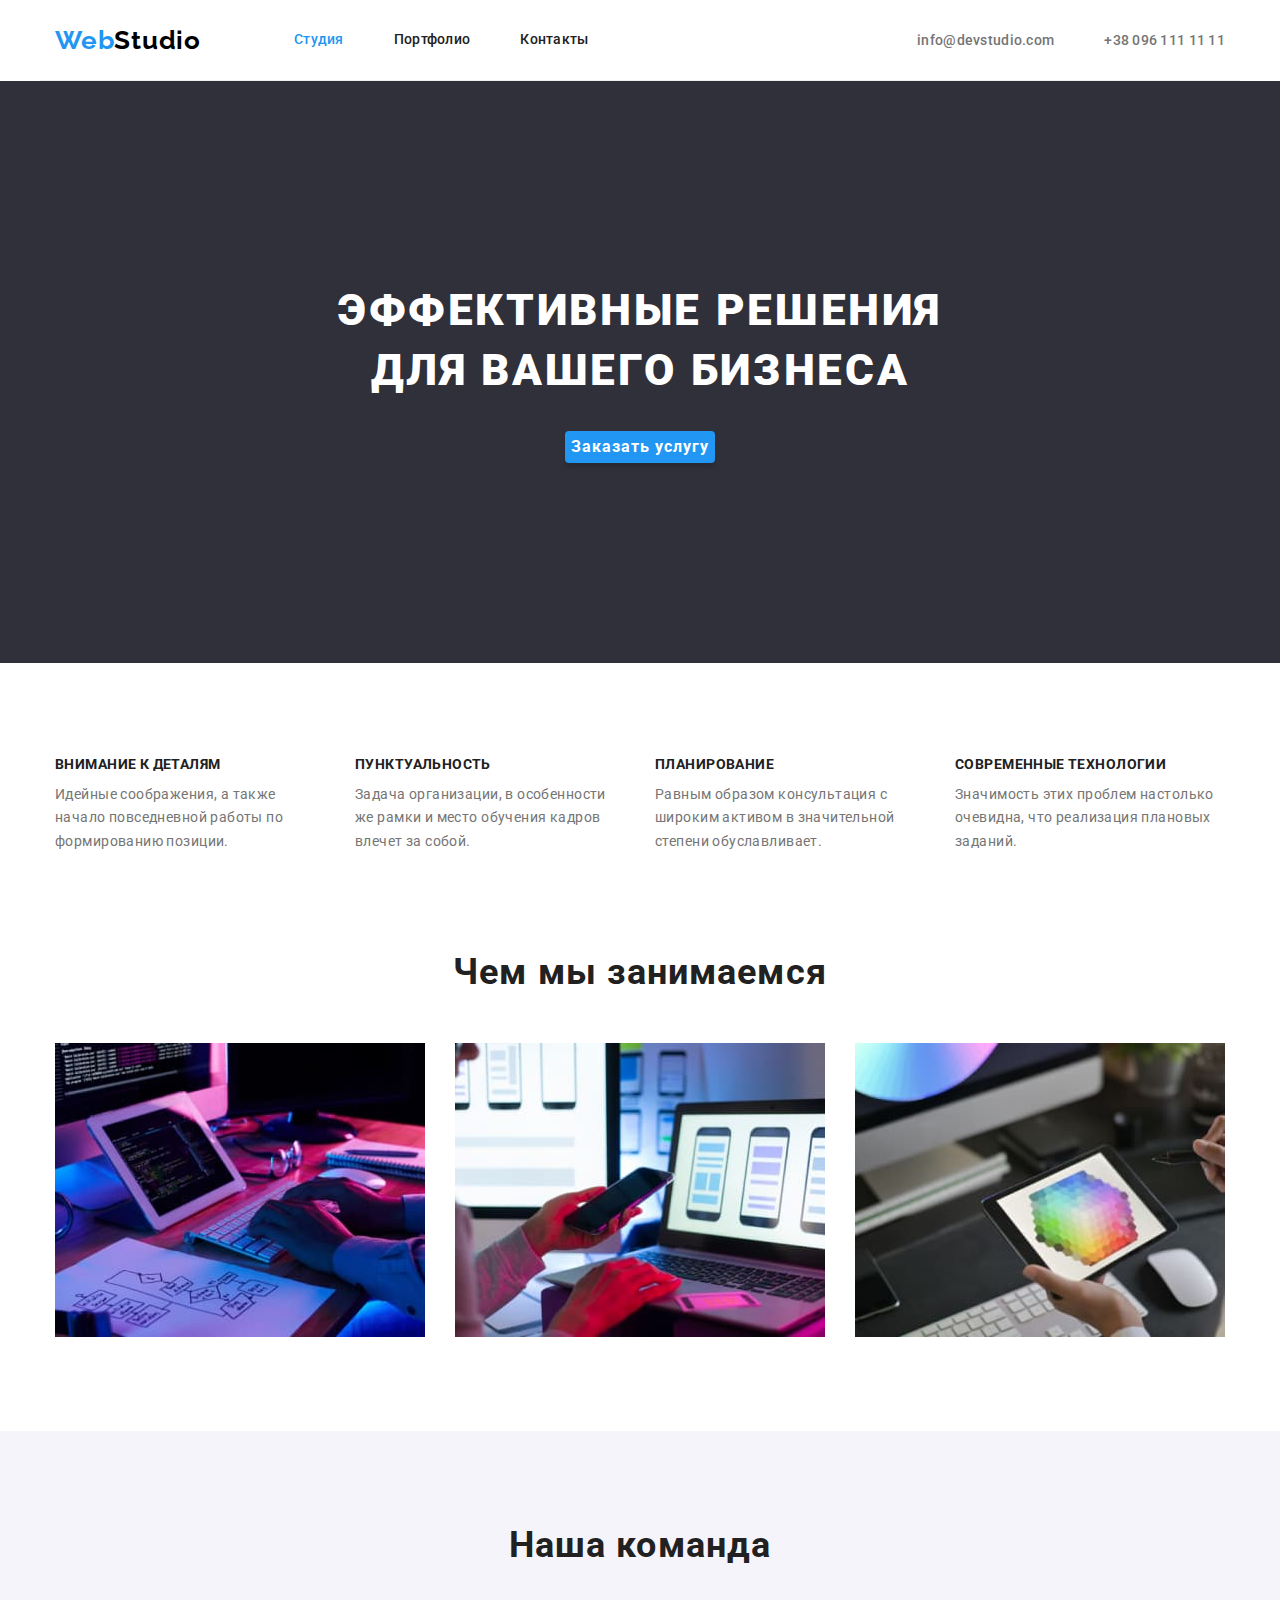
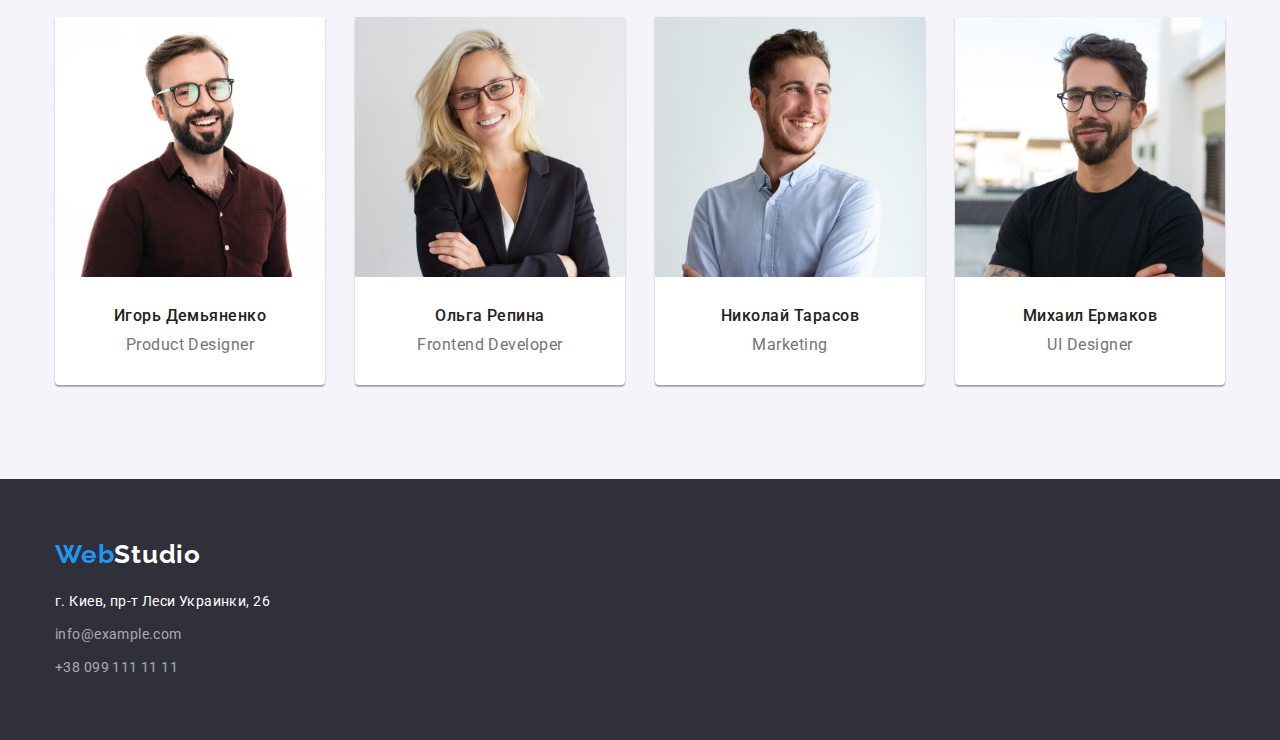
==== commit e198d0af: "footer cor" ====
--- a/index.html
+++ b/index.html
@@ -164,10 +164,10 @@
         <!-- connection -->
         <address>г. Киев, пр-т Леси Украинки, 26</address>
         <ul class="connection-list">
-          <li class="conn-mail">
+          <li class="conn-item email">
             <a href="mailto:info@example.com">info@example.com</a>
           </li>
-          <li class="conn-tel">
+          <li class="conn-item fone">
             <a href="tel:+380991111111">+38 099 111 11 11</a>
           </li>
         </ul>
--- a/css/style.css
+++ b/css/style.css
@@ -345,7 +345,7 @@
 .connection-list {
   margin-top: 9px;
 }
-.conn-tel {
+.conn-item.fone {
   margin-top: 9px;
 }
 .conn-item a {
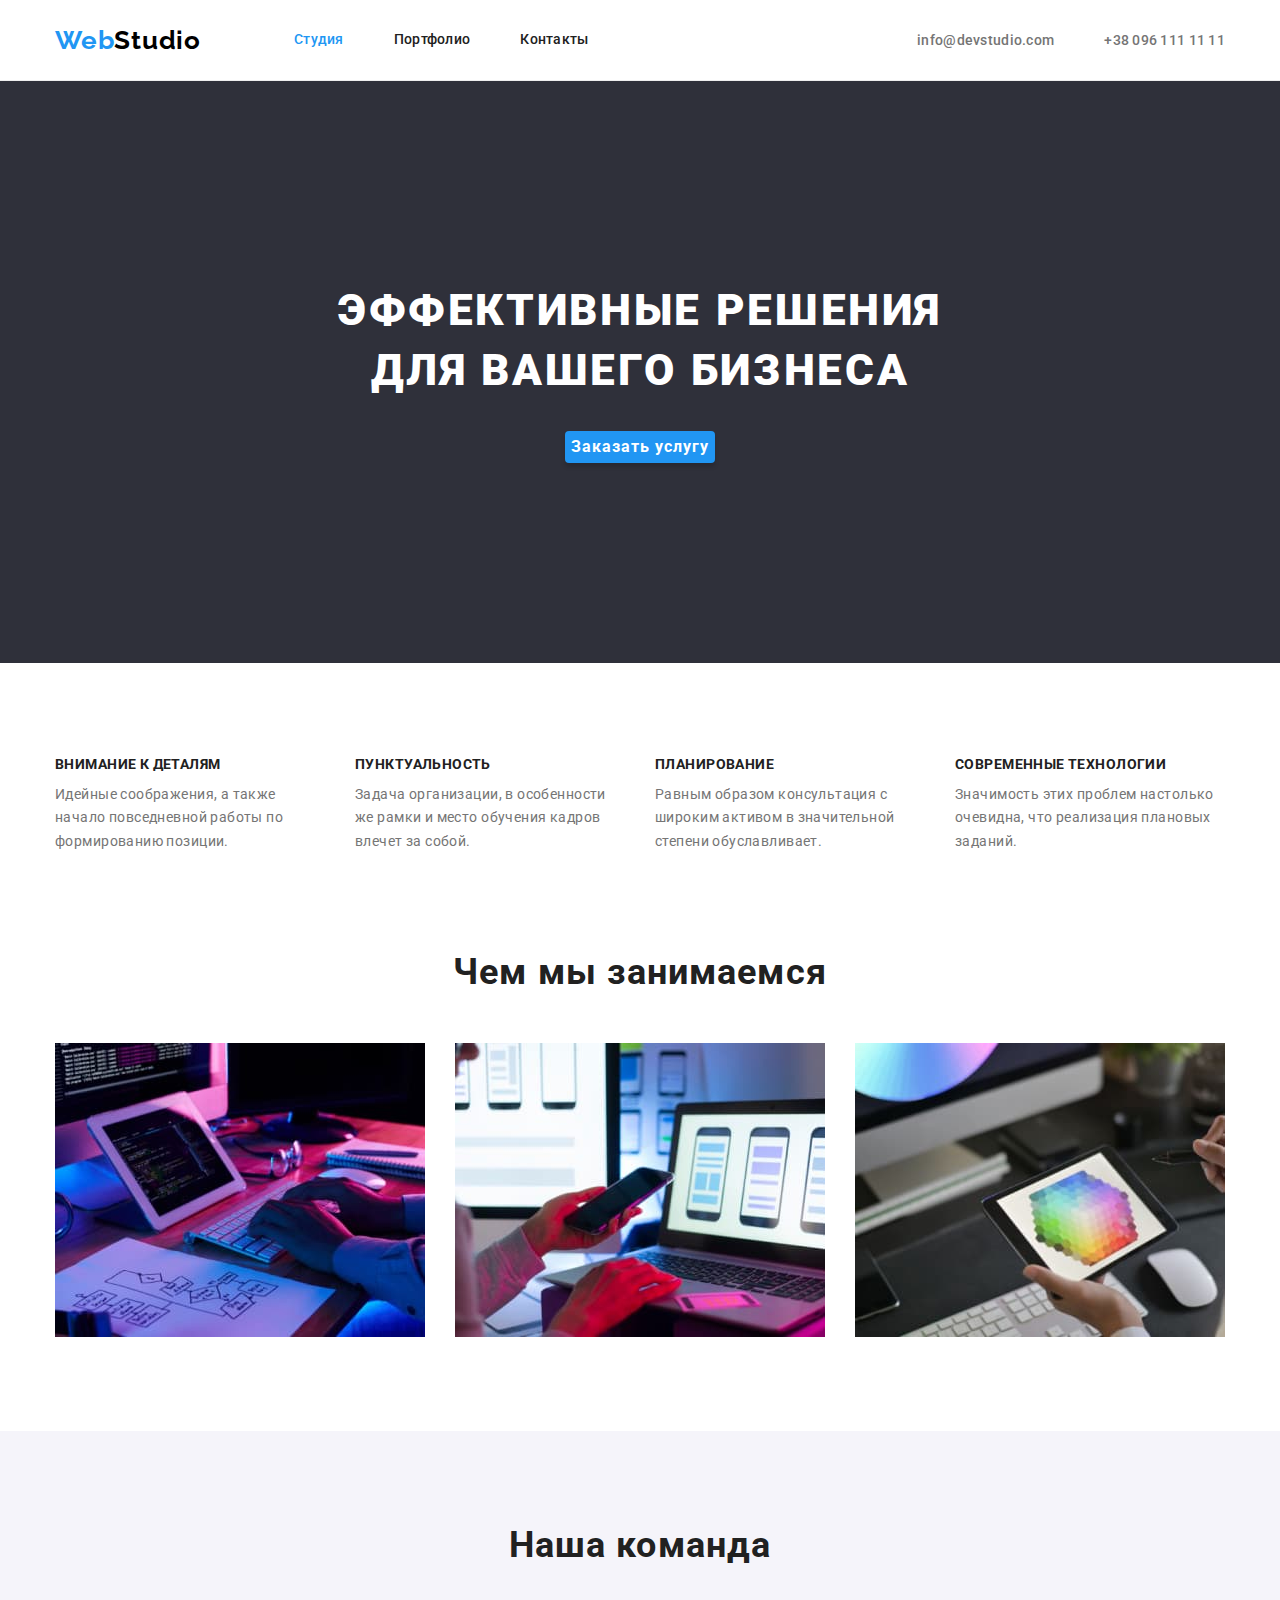
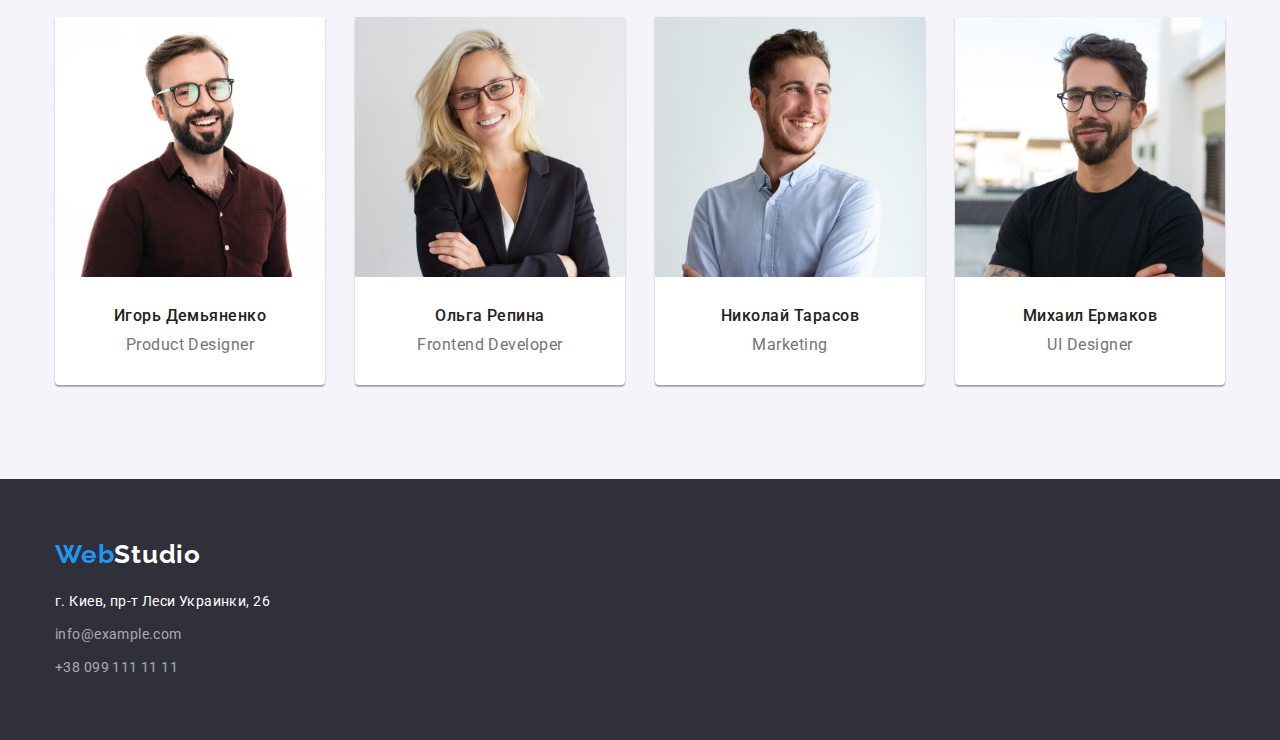
==== commit 20aeaf05: "third-correction" ====
--- a/index.html
+++ b/index.html
@@ -162,15 +162,17 @@
         </a>
 
         <!-- connection -->
-        <address>г. Киев, пр-т Леси Украинки, 26</address>
-        <ul class="connection-list">
-          <li class="conn-item email">
-            <a href="mailto:info@example.com">info@example.com</a>
-          </li>
-          <li class="conn-item fone">
-            <a href="tel:+380991111111">+38 099 111 11 11</a>
-          </li>
-        </ul>
+        <address>
+          г. Киев, пр-т Леси Украинки, 26
+          <ul class="connection-list">
+            <li class="conn-item email">
+              <a href="mailto:info@example.com">info@example.com</a>
+            </li>
+            <li class="conn-item fone">
+              <a href="tel:+380991111111">+38 099 111 11 11</a>
+            </li>
+          </ul>
+        </address>
       </div>
     </footer>
   </body>
--- a/css/style.css
+++ b/css/style.css
@@ -35,6 +35,9 @@
   display: block;
 }
 /* navigation sec  */
+.top {
+  border-bottom: 1px solid #eeeeee;
+}
 header {
   background-color: #ffffff;
 }
@@ -44,7 +47,6 @@
 .container.head {
   display: flex;
   align-items: center;
-  border-bottom: 1px solid #eeeeee;
 }
 .logo {
   text-decoration: none;
@@ -294,7 +296,7 @@
 .project-item:nth-child(3n) {
   margin-right: 0;
 }
-.project-item::nth-last-child(-n + 3) {
+.project-item:nth-last-child(-n + 3) {
   margin-bottom: 0;
 }
 .project-info {
@@ -356,8 +358,6 @@
   color: rgba(255, 255, 255, 0.6);
   text-decoration: none;
 }
-.conn-item {
-}
 .conn-item a:focus,
 .conn-item a:hover {
   color: var(--accented-text-color);
